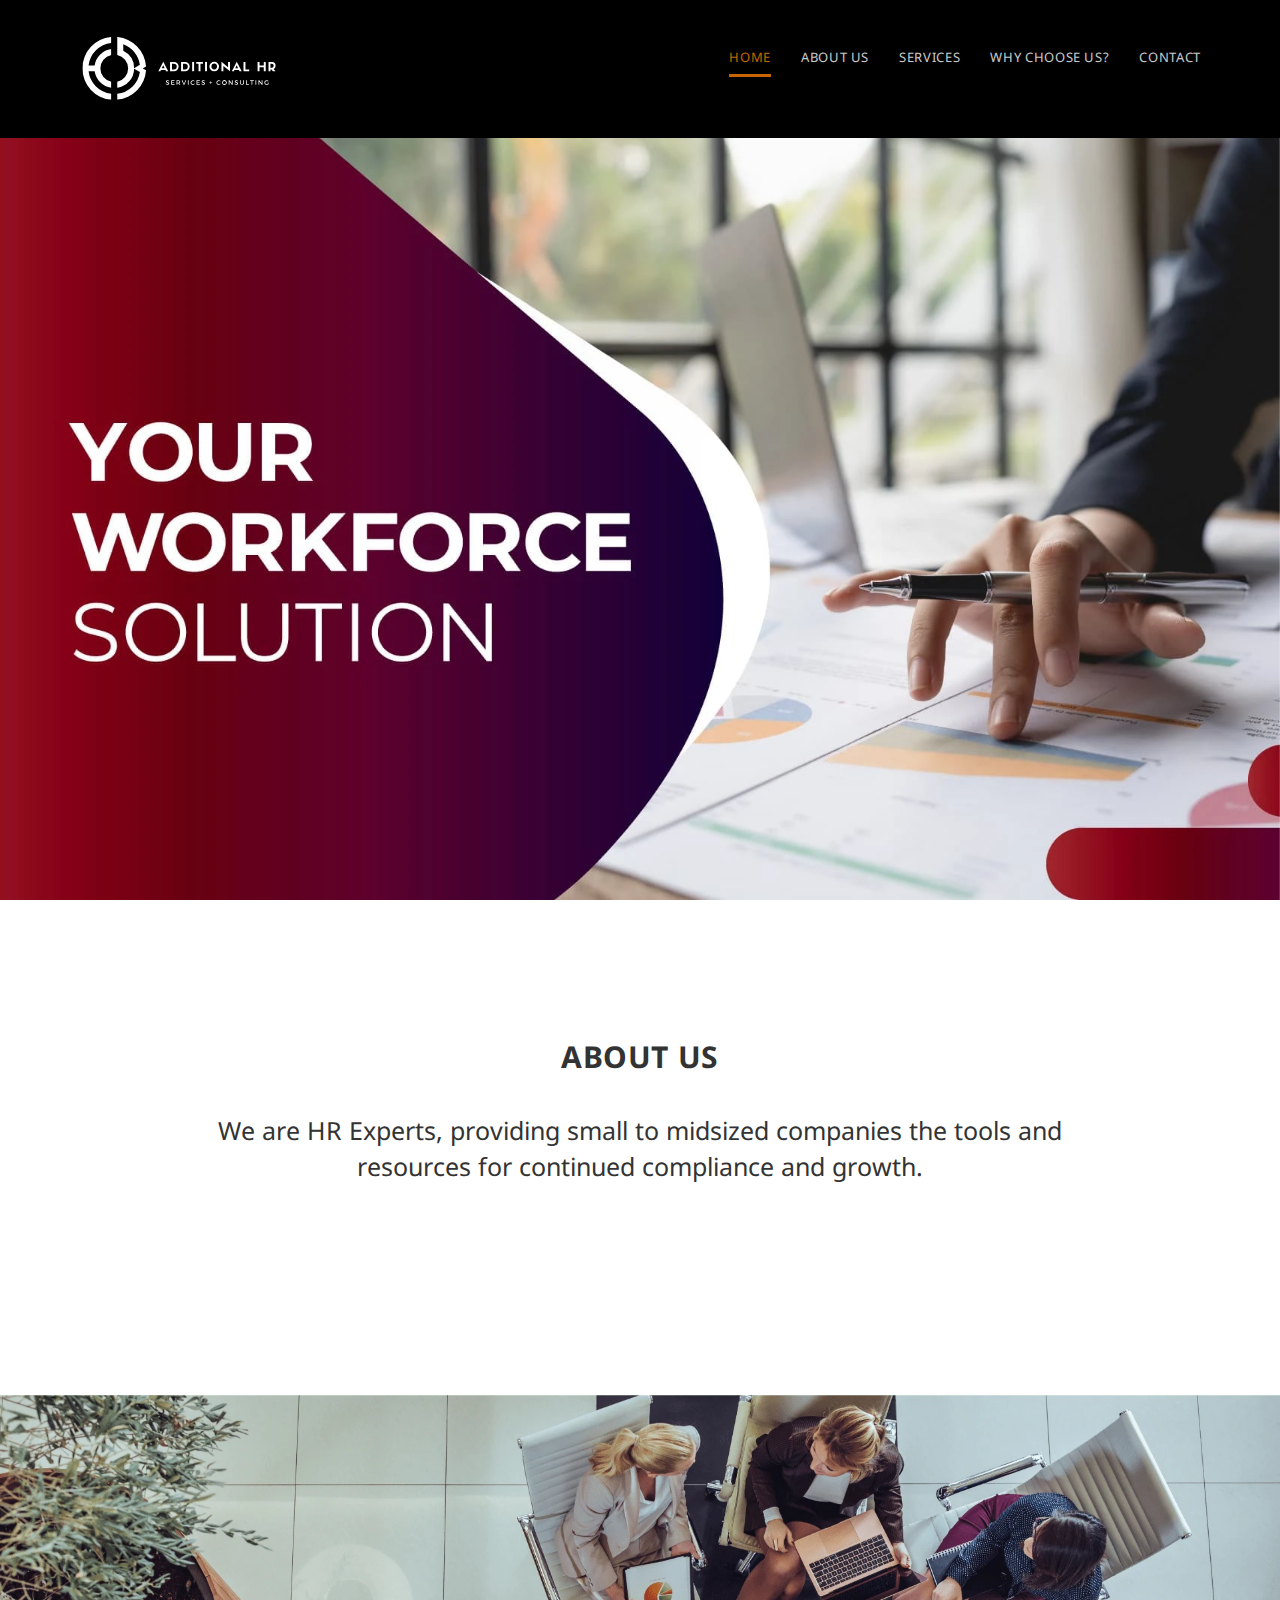
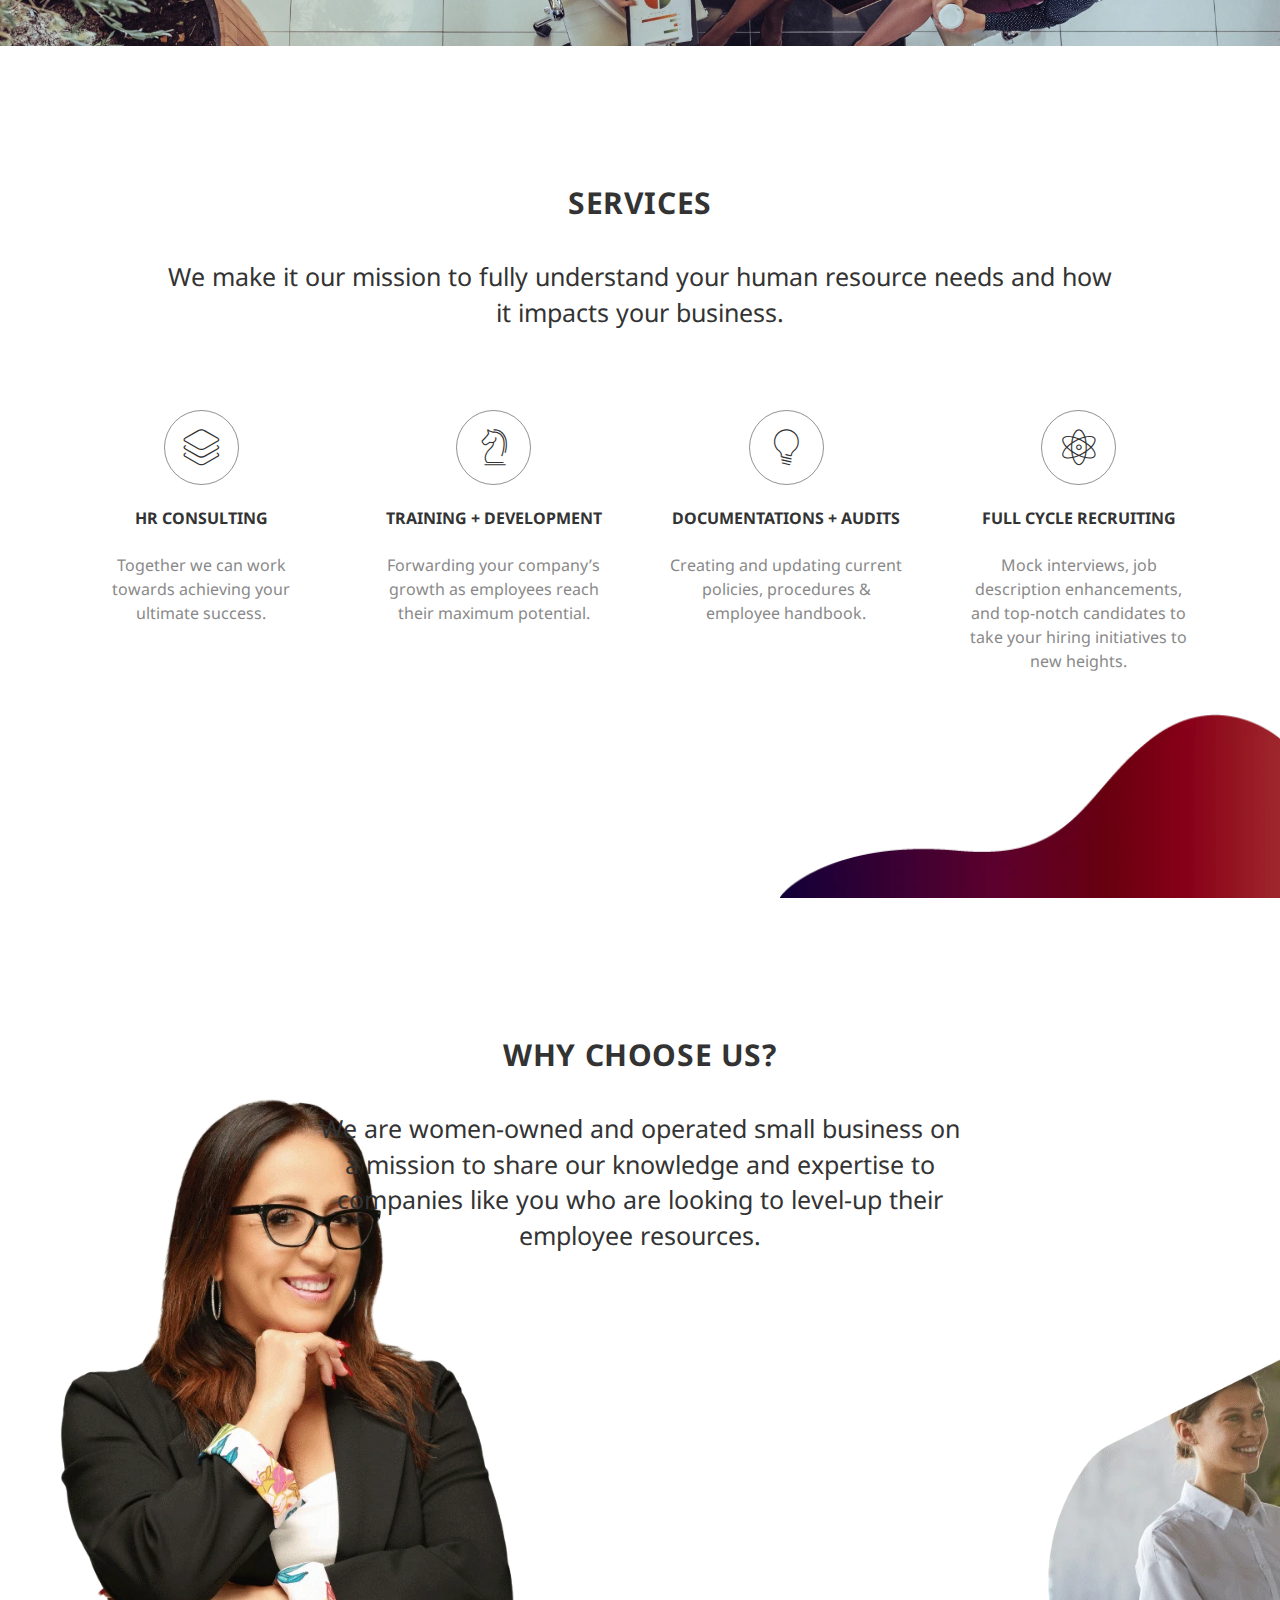
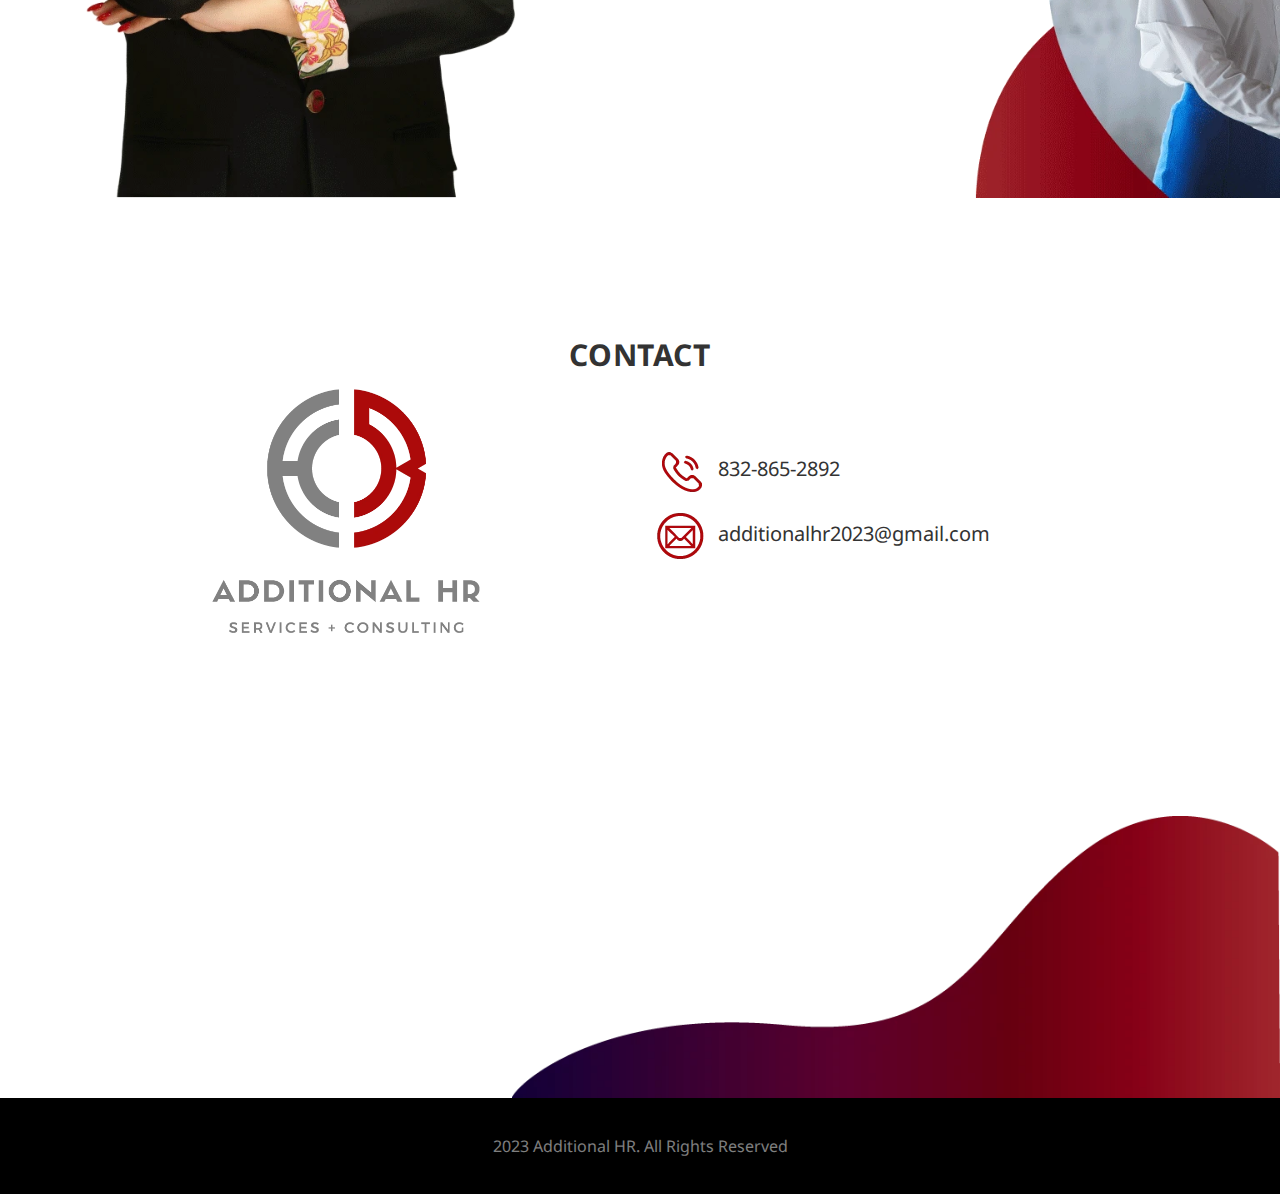
==== index.html @ b2918f46 "More fixes" ====
<!DOCTYPE html>
<html lang="en" class="no-js">

<head>
    <meta charset="utf-8">
    <meta name="viewport" content="width=device-width, initial-scale=1">
    <title>Additional HR</title>
    <meta name="description" content="" />
    <meta name="keywords" content="" />
    <meta name="author" content="Alonso CT" />
    <link rel="shortcut icon" href="images/favicon.ico">
    <!--GOOGLE FONT-->
    <link href="https://fonts.googleapis.com/css?family=Noto+Sans:400,400i,500,700" rel="stylesheet">
    <!--ET-LINE-ICON-->
    <link rel="stylesheet" type="text/css" href="css/et-lineicon.css" />
    <!-- Materialdesign  Css-->
    <link rel="stylesheet" type="text/css" href="css/materialdesignicons.min.css" />
    <!-- popup-->
    <link rel="stylesheet" href="css/magnific-popup.css" />
    <!--slider image-->
    <link href="css/owl.carousel.css" rel="stylesheet">
    <link href="css/owl.theme.css" rel="stylesheet">
    <link href="css/owl.transitions.css" rel="stylesheet">
    <link rel="stylesheet" type="text/css" href="css/bootstrap.min.css" />
    <link rel="stylesheet" type="text/css" href="css/style.css" />
    <!--Template Color-->
    <link href="css/colors/default.css" rel="stylesheet">
    <!--Custom CSS--->
    <link href="css/custom.css" rel="stylesheet">
</head>

<body data-spy="scroll" data-target="#data-scroll">
    <!--START NAVBAR-->
    <div class="navbar navbar-custom sticky navbar-fixed-top" role="navigation">
        <div class="container-fluid" id="nav-wrapper">
            <!-- Navbar-header -->
            <div class="navbar-header" id="nav-logo">
                <button type="button" class="navbar-toggle" data-toggle="collapse" data-target=".navbar-collapse">
                    <i class="mdi mdi-menu"></i>
                </button>
                <!-- LOGO -->
                <a class="navbar-brand logo" href="index.html">
                    <span class="img-content"><img lazy="auto" class="img-responsive" src="images/logoimagotipo-01.svg" alt="AdditionalHR" width="100%" height="100%"></span>
                </a>
            </div>
            <!-- end navbar-header -->
            <!-- menu -->
            <nav class="navbar-collapse collapse" id="data-scroll">
                <ul class="nav navbar-nav navbar-right">
                    <li class="active">
                        <a href="#home">Home</a>
                    </li>
                    <li>
                        <a href="#aboutus">About us</a>
                    </li>
                    <li>
                        <a href="#services">Services</a>
                    </li>
                    <li>
                        <a href="#whychooseus">Why choose us?</a>
                    </li>
                    </li>
                    <li>
                        <a href="#contact-us">Contact</a>
                    </li>
                </ul>
            </nav>
            <!--/Menu -->
        </div>
        <!-- end container -->
    </div>
    <!--END NAVBAR-->
    <!--START HOME-->
    <section id="home">
        <div id="first-slider">
            <div id="carousel-example-generic" class="carousel slide carousel-fade">
                <!-- Wrapper for slides -->
                <div class="carousel-inner" role="listbox">
                    <!-- Item 1 -->
                    <div id="home-hero" class="item active slide-content" style="background-image: url('images/imagen1.webp'); min-height: 90vh;">
                        <div class="bg-overlay" style="display: none;"></div>
                    </div>
                </div>
            </div>
        </div>
    </section>
    <!--END HOME-->
    <!--START ABOUT US-->
    <section class="section" id="aboutus">
        <div class="container">
            <div class="row">
                <div class="text-center">
                    <h2 class="section-title mb-3">About Us</h2>
                </div>
            </div>
            <div class="row">
                <div class="col-md-10 m-auto text-center">
                    <p class="as-title mt-5">We are HR Experts, providing small to midsized companies the tools and resources for continued compliance and growth.</p>
                </div>
            </div>
        </div>
    </section>
    <!--END ABOUT US-->
    <!--START IMAGE-->
    <section>
        <div class="container-fluid p-0">
            <div class="row-fluid">
                <div class="col-full">
                    <img src="images/women-01.webp" alt="" class="img-responsive center-block">
                </div>
            </div>
        </div>
    </section>
    <!--END IMAGE-->
    <!--START SERVICES SECTION-->
    <section class="section" id="services" style="background: url(images/figura2-02.webp) no-repeat right bottom / 500px;padding-bottom: 200px;">
        <div class="container">
            <div class="row">
                <div class="text-center">
                    <h2 class="section-title mb-3">Services</h2>
                </div>
            </div>
            <div class="row">
                <div class="col-md-10 m-auto text-center">
                    <p class="as-title mt-5">We make it our mission to fully understand your human resource needs and how it impacts your business.</p>
                </div>
            </div>
        </div>
        <div class="container">
            <div class="row margin-t-50">
                <div class="col-md-3 col-sm-2 text-center margin-t-20">
                    <div class="">
                        <div class="">
                            <div class="services-box">
                                <div class="service">
                                    <div class="service-icon">
                                        <i class="icon-layers"></i>
                                    </div>
                                    <h5 class="service-title">HR CONSULTING</h5>
                                    <div class="service-content">
                                        <p class="text-muted">Together we can work towards achieving your ultimate success.
                                        </p>
                                    </div>
                                </div>
                            </div>
                        </div>
                    </div>
                </div>
                <div class="col-md-3 col-sm-2 text-center margin-t-20">
                    <div class="">
                        <div class="">
                            <div class="services-box">
                                <div class="service">
                                    <div class="service-icon">
                                        <i class="icon-strategy"></i>
                                    </div>
                                    <h5 class="service-title">TRAINING + DEVELOPMENT</h5>
                                    <div class="service-content">
                                        <p class="text-muted">Forwarding your company’s growth as employees reach their maximum potential.
                                        </p>
                                    </div>
                                </div>
                            </div>
                        </div>
                    </div>
                </div>
                <div class="col-md-3 col-sm-2 text-center margin-t-20">
                    <div class="">
                        <div class="">
                            <div class="services-box">
                                <div class="service">
                                    <div class="service-icon">
                                        <i class="icon-lightbulb"></i>
                                    </div>
                                    <h5 class="service-title">DOCUMENTATIONS + AUDITS</h5>
                                    <div class="service-content">
                                        <p class="text-muted">Creating and updating current policies, procedures & employee handbook.</p>
                                    </div>
                                </div>
                            </div>
                        </div>
                    </div>
                </div>
                <div class="col-md-3 col-sm-2 text-center margin-t-20">
                    <div class="">
                        <div class="">
                            <div class="services-box">
                                <div class="service">
                                    <div class="service-icon">
                                        <i class="icon-genius"></i>
                                    </div>
                                    <h5 class="service-title">FULL CYCLE RECRUITING</h5>
                                    <div class="service-content">
                                        <p class="text-muted">Mock interviews, job description enhancements, and top-notch candidates to take your hiring initiatives to new heights.</p>
                                    </div>
                                </div>
                            </div>
                        </div>
                    </div>
                </div>
            </div>
        </div>
    </section>
    <!--END SERVICES SECTION-->
    <!--START WHY CHOOSE US SECTION-->
    <section class="section" id="whychooseus" style="height: 100vh; background: url(images/whychooseus.webp) no-repeat 0px 0px / cover;">
        <div class="container">
            <div class="row">
                <div class="container">
                    <div class="row">
                        <div class="text-center">
                            <h2 class="section-title mb-3">WHY CHOOSE US?</h2>
                        </div>
                    </div>
                    <div class="row">
                        <div class="col-md-7 m-auto text-center">
                            <p class="as-title mt-5">We are women-owned and operated small business on a mission to share our knowledge and expertise to companies like you who are looking to level-up their employee resources.</p>
                        </div>
                    </div>
                </div>
            </div>
        </div>
    </section>
    <!--END WHY CHOOSE US SECTION-->

    <!--START CONTACT-US SECTION-->
    <section class="section" id="contact-us" style="height: 100vh; background: url(images/forma-contact-01.webp) no-repeat right bottom / 60%">
                <div class="container">
                    <div class="row">
                        <div class="text-center">
                            <h2 class="section-title mb-3">CONTACT</h2>
                        </div>
                    </div>
                    <div class="row d-flex flex-wrap">
                        <div class="col-md-6 col-xs-10 col-sm-10 m-auto text-center" id="contact-us-img">
                            <span class="img-content m-auto">
                                <img lazy="auto" class="img-responsive" width="100%" height="100%" src="images/logo-color-01.webp" alt="CONTACT US">
                            </span>
                        </div>
                        <div class="col-md-6 col-xs-12 col-sm-12 m-auto text-left" id="contact-us-channels">
                            <p><i><img src="images/phoneicon-01.webp" width="100%" height="100%" alt="Call Us"></i> 
                                <a href="tel:8328652892" title="Call-us">832-865-2892</a></p>
                            <p><i><img src="images/mail-icon-01.webp" width="100%" height="100%" alt="Mail Us"></i> 
                                <a href="mailto:additionalhr2023@gmail.com" title="Write-us">additionalhr2023@gmail.com</a></p>
                        </div>
                    </div>
                </div>
    </section>
    <!--END CONTACT-US SECTION-->
    <!--start footer-->
    <footer class="footer bg-dark">
        <div class="container">
            <div class="row">
                <div class="col-md-12 text-center">
                    <!--<div class="float-none">
                        <ul class="list-inline social">
                            <li><a href=""><i class="mdi mdi-twitter"></i></a></li>
                            <li><a href=""><i class="mdi mdi-dribbble"></i></a></li>
                            <li><a href=""><i class="mdi mdi-linkedin"></i></a></li>
                            <li><a href=""><i class="mdi mdi-google"></i></a></li>
                            <li><a href=""><i class="mdi mdi-facebook"></i></a></li>
                        </ul>
                    </div>-->
                    <div class="float-none">
                        <p class="copy-rights">2023 Additional HR. All Rights Reserved</p>
                    </div>
                </div>
            </div>
        </div>
    </footer>
    <!--END FOOTER-->
    <!-- JAVASCRIPTS -->
    <script src="js/jquery-2.1.4.min.js"></script>
    <script src="js/bootstrap.min.js"></script>
    <!-- Jquery stellar for Parallax -->
    <script src="js/parallax.min.js" async></script>
    <!-- Jquery easing -->
    <script type="text/javascript" src="js/jquery.easing.1.3.min.js"></script>
    <script src="js/waypoints.min.js" type="text/javascript"></script>
    <script src="js/jquery.counterup.min.js" type="text/javascript" async></script>
    <script type="text/javascript" src="js/isotope.js" async></script>
    <script type="text/javascript" src="js/imagesloaded.pkgd.min.js" async></script>
    <script type="text/javascript" src="js/jquery.magnific-popup.min.js" async></script>
    <script type="text/javascript" src="js/masonry.pkgd.min.js" async></script>
    <script type="text/javascript" src="js/owl.carousel.min.js" async></script>
    <!-- Sticky Header -->
    <script src="js/jquery.sticky.js" defer></script>
    <script src="js/app.js" defer></script>
</body>

</html>
---- css/et-lineicon.css ----
@font-face {
	font-family: 'et-line';
	src:url('../fonts/et-line.eot');
	src:url('../fonts/et-line.eot?#iefix') format('embedded-opentype'),
		url('../fonts/et-line.woff') format('woff'),
		url('../fonts/et-line.ttf') format('truetype'),
		url('../fonts/et-line.svg#et-line') format('svg');
	font-weight: normal;
	font-style: normal;
}

/* Use the following CSS code if you want to use data attributes for inserting your icons */
[data-icon]:before {
	font-family: 'et-line';
	content: attr(data-icon);
	speak: none;
	font-weight: normal;
	font-variant: normal;
	text-transform: none;
	line-height: 1;
	-webkit-font-smoothing: antialiased;
	-moz-osx-font-smoothing: grayscale;
	display:inline-block;
}

/* Use the following CSS code if you want to have a class per icon */
/*
Instead of a list of all class selectors,
you can use the generic selector below, but it's slower:
[class*="icon-"] {
*/
.icon-mobile, .icon-laptop, .icon-desktop, .icon-tablet, .icon-phone, .icon-document, .icon-documents, .icon-search, .icon-clipboard, .icon-newspaper, .icon-notebook, .icon-book-open, .icon-browser, .icon-calendar, .icon-presentation, .icon-picture, .icon-pictures, .icon-video, .icon-camera, .icon-printer, .icon-toolbox, .icon-briefcase, .icon-wallet, .icon-gift, .icon-bargraph, .icon-grid, .icon-expand, .icon-focus, .icon-edit, .icon-adjustments, .icon-ribbon, .icon-hourglass, .icon-lock, .icon-megaphone, .icon-shield, .icon-trophy, .icon-flag, .icon-map, .icon-puzzle, .icon-basket, .icon-envelope, .icon-streetsign, .icon-telescope, .icon-gears, .icon-key, .icon-paperclip, .icon-attachment, .icon-pricetags, .icon-lightbulb, .icon-layers, .icon-pencil, .icon-tools, .icon-tools-2, .icon-scissors, .icon-paintbrush, .icon-magnifying-glass, .icon-circle-compass, .icon-linegraph, .icon-mic, .icon-strategy, .icon-beaker, .icon-caution, .icon-recycle, .icon-anchor, .icon-profile-male, .icon-profile-female, .icon-bike, .icon-wine, .icon-hotairballoon, .icon-globe, .icon-genius, .icon-map-pin, .icon-dial, .icon-chat, .icon-heart, .icon-cloud, .icon-upload, .icon-download, .icon-target, .icon-hazardous, .icon-piechart, .icon-speedometer, .icon-global, .icon-compass, .icon-lifesaver, .icon-clock, .icon-aperture, .icon-quote, .icon-scope, .icon-alarmclock, .icon-refresh, .icon-happy, .icon-sad, .icon-facebook, .icon-twitter, .icon-googleplus, .icon-rss, .icon-tumblr, .icon-linkedin, .icon-dribbble {
	font-family: 'et-line';
	speak: none;
	font-style: normal;
	font-weight: normal;
	font-variant: normal;
	text-transform: none;
	line-height: 1;
	-webkit-font-smoothing: antialiased;
	-moz-osx-font-smoothing: grayscale;
	display:inline-block;
}
.icon-mobile:before {
	content: "\e000";
}
.icon-laptop:before {
	content: "\e001";
}
.icon-desktop:before {
	content: "\e002";
}
.icon-tablet:before {
	content: "\e003";
}
.icon-phone:before {
	content: "\e004";
}
.icon-document:before {
	content: "\e005";
}
.icon-documents:before {
	content: "\e006";
}
.icon-search:before {
	content: "\e007";
}
.icon-clipboard:before {
	content: "\e008";
}
.icon-newspaper:before {
	content: "\e009";
}
.icon-notebook:before {
	content: "\e00a";
}
.icon-book-open:before {
	content: "\e00b";
}
.icon-browser:before {
	content: "\e00c";
}
.icon-calendar:before {
	content: "\e00d";
}
.icon-presentation:before {
	content: "\e00e";
}
.icon-picture:before {
	content: "\e00f";
}
.icon-pictures:before {
	content: "\e010";
}
.icon-video:before {
	content: "\e011";
}
.icon-camera:before {
	content: "\e012";
}
.icon-printer:before {
	content: "\e013";
}
.icon-toolbox:before {
	content: "\e014";
}
.icon-briefcase:before {
	content: "\e015";
}
.icon-wallet:before {
	content: "\e016";
}
.icon-gift:before {
	content: "\e017";
}
.icon-bargraph:before {
	content: "\e018";
}
.icon-grid:before {
	content: "\e019";
}
.icon-expand:before {
	content: "\e01a";
}
.icon-focus:before {
	content: "\e01b";
}
.icon-edit:before {
	content: "\e01c";
}
.icon-adjustments:before {
	content: "\e01d";
}
.icon-ribbon:before {
	content: "\e01e";
}
.icon-hourglass:before {
	content: "\e01f";
}
.icon-lock:before {
	content: "\e020";
}
.icon-megaphone:before {
	content: "\e021";
}
.icon-shield:before {
	content: "\e022";
}
.icon-trophy:before {
	content: "\e023";
}
.icon-flag:before {
	content: "\e024";
}
.icon-map:before {
	content: "\e025";
}
.icon-puzzle:before {
	content: "\e026";
}
.icon-basket:before {
	content: "\e027";
}
.icon-envelope:before {
	content: "\e028";
}
.icon-streetsign:before {
	content: "\e029";
}
.icon-telescope:before {
	content: "\e02a";
}
.icon-gears:before {
	content: "\e02b";
}
.icon-key:before {
	content: "\e02c";
}
.icon-paperclip:before {
	content: "\e02d";
}
.icon-attachment:before {
	content: "\e02e";
}
.icon-pricetags:before {
	content: "\e02f";
}
.icon-lightbulb:before {
	content: "\e030";
}
.icon-layers:before {
	content: "\e031";
}
.icon-pencil:before {
	content: "\e032";
}
.icon-tools:before {
	content: "\e033";
}
.icon-tools-2:before {
	content: "\e034";
}
.icon-scissors:before {
	content: "\e035";
}
.icon-paintbrush:before {
	content: "\e036";
}
.icon-magnifying-glass:before {
	content: "\e037";
}
.icon-circle-compass:before {
	content: "\e038";
}
.icon-linegraph:before {
	content: "\e039";
}
.icon-mic:before {
	content: "\e03a";
}
.icon-strategy:before {
	content: "\e03b";
}
.icon-beaker:before {
	content: "\e03c";
}
.icon-caution:before {
	content: "\e03d";
}
.icon-recycle:before {
	content: "\e03e";
}
.icon-anchor:before {
	content: "\e03f";
}
.icon-profile-male:before {
	content: "\e040";
}
.icon-profile-female:before {
	content: "\e041";
}
.icon-bike:before {
	content: "\e042";
}
.icon-wine:before {
	content: "\e043";
}
.icon-hotairballoon:before {
	content: "\e044";
}
.icon-globe:before {
	content: "\e045";
}
.icon-genius:before {
	content: "\e046";
}
.icon-map-pin:before {
	content: "\e047";
}
.icon-dial:before {
	content: "\e048";
}
.icon-chat:before {
	content: "\e049";
}
.icon-heart:before {
	content: "\e04a";
}
.icon-cloud:before {
	content: "\e04b";
}
.icon-upload:before {
	content: "\e04c";
}
.icon-download:before {
	content: "\e04d";
}
.icon-target:before {
	content: "\e04e";
}
.icon-hazardous:before {
	content: "\e04f";
}
.icon-piechart:before {
	content: "\e050";
}
.icon-speedometer:before {
	content: "\e051";
}
.icon-global:before {
	content: "\e052";
}
.icon-compass:before {
	content: "\e053";
}
.icon-lifesaver:before {
	content: "\e054";
}
.icon-clock:before {
	content: "\e055";
}
.icon-aperture:before {
	content: "\e056";
}
.icon-quote:before {
	content: "\e057";
}
.icon-scope:before {
	content: "\e058";
}
.icon-alarmclock:before {
	content: "\e059";
}
.icon-refresh:before {
	content: "\e05a";
}
.icon-happy:before {
	content: "\e05b";
}
.icon-sad:before {
	content: "\e05c";
}
.icon-facebook:before {
	content: "\e05d";
}
.icon-twitter:before {
	content: "\e05e";
}
.icon-googleplus:before {
	content: "\e05f";
}
.icon-rss:before {
	content: "\e060";
}
.icon-tumblr:before {
	content: "\e061";
}
.icon-linkedin:before {
	content: "\e062";
}
.icon-dribbble:before {
	content: "\e063";
}
---- css/style.css ----
/*
* Template Name : Rictor - Onepage Multipurpose Template
* Version : 1.0
* Created by : Themesdesign
*/
/*
1. Basic
2.Helper
3.Title
4.Bootstrap Reset
5.Navbar Custom
6.home
7.About Us
8.Fun Factors
9.Video play
10.BLOG SECTION
11.PURCHASE SECTION
12.SERVICE SECTION
13.PORTFOLIO
14.TESTIMONIAL
15.PRICING BOX
16.TEAM-SECTION
17.CONTACT US
18.FOOTER COPYRIGHT
19.RESPONSIVE
*/

/* ==========
   1.Basic
   ========== */
body {
  font-family: 'Noto Sans', sans-serif;
  overflow-x: hidden;
} 
h1,h2,h3,h4,h5,h6 {
  font-family: 'Noto Sans', sans-serif;
}
a,a:hover,a:focus {
  text-decoration: none !important;
  outline:none !important;
}
/*====================
  2.Helper
  ===================*/
.margin-t-20{
  margin-top: 20px;
}
.margin-t-0{
  margin-top: 0px;
}
.margin-t-30{
  margin-top: 30px;
}
.padding-b-30{
  padding-bottom: 30px;
}
.margin-t-50{
  margin-top: 50px;
}
.margin-r-l-35{
  margin-left: 35px;
  margin-right: 35px;
}
.padding-t-15{
  padding-top: 15px;
}
.padding-t-100{
  padding-top: 100px;
}
.padding-b-100{
  padding-bottom: 100px;
}
.padding-b-10{
  padding-bottom: 10px;
}
.padding-t-b-100{
	padding-bottom: 100px;
	padding-top: 100px;
}
.padding-t-b-60{
  padding-bottom: 60px;
  padding-top: 60px;
}
.width-full{
	width: 100%;
}
.height-100vh{
	height: 100vh;
}
.position-relative{
  position: relative;
}
.bg-overlay {
  position: absolute;
  height: 100%;
  width: 100%;
  background-color: rgba(0, 0, 0, 0.72);
}
/*=========================
      3. Title
  =======================*/
.section{
  padding-top: 80px;
  padding-bottom: 80px;
  position: relative;
}
.section-title {
  letter-spacing: 0.02em;
  font-weight: 700;
  text-transform: uppercase;
}
.sub-title {
  font-size: 16px;
  line-height: 24px;
  padding-top: 10px;
}
/* =============
   4. Bootstrap Reset
============== */
/* Text color */
.text-primary {
  color: #1b9cde;
}
.text-success {
  color: #66d203;
}
.text-info {
  color:#00a4fe;
}
.text-warning {
  color: #f5a623;
}
.text-danger {
  color: #e66060;
}
.text-muted {
  color: #898989;
}
.text-white {
  color: #fff !important;
}
.text-gray{
  color: #777 !important;
  line-height: 31px;
}
.text-dark{
  color: #000 !important;
}
/*-------------BACKGROUND COLOR---*/
.bg-gray {
    background-color: #f2f0f1;
}
.bg-gray-light {
  background-color: #f5f5f7;
}
.bg-white{
  background-color: #fff;
}
.bg-dark{
  background-color: #222328 !important;
}
/*====Buttons=======*/
.btn {
  padding: 9px 28px;
}
.btn-sm {
  padding: 5px 10px;
}
.btn-rounded {
  border-radius: 30px;
}
.btn-primary {
  background-color: #1b9cde !important;
  border: 1px solid #1b9cde !important;
}
.btn-primary:hover,
.btn-primary:focus,
.btn-primary:active,
.btn-primary.active,
.btn-primary.focus,
.btn-primary:active,
.btn-primary:focus,
.btn-primary:hover,
.open > .dropdown-toggle.btn-primary {
  background-color: #1a89c1 !important;
  border: 1px solid #1a89c1 !important;
}
.btn-success {
  background-color: #64b937 !important;
  border: 1px solid #64b937 !important;
}
.btn-success:hover,
.btn-success:focus,
.btn-success:active,
.btn-success.active,
.btn-success.focus,
.btn-success:active,
.btn-success:focus,
.btn-success:hover,
.open > .dropdown-toggle.btn-success {
  background-color: #5ab903 !important;
  border: 1px solid #5ab903 !important;
}
.btn-info {
  background-color: #00a4fe !important;
  border: 1px solid #00a4fe !important;
}
.btn-info:hover,
.btn-info:focus,
.btn-info:active,
.btn-info.active,
.btn-info.focus,
.btn-info:active,
.btn-info:focus,
.btn-info:hover,
.open > .dropdown-toggle.btn-info {
  background-color: #0094e5 !important;
  border: 1px solid #0094e5 !important;
}
.btn-warning {
  background-color: #ffb600 !important;
  border: 1px solid #ffb600 !important;
}
.btn-warning:hover,
.btn-warning:focus,
.btn-warning:active,
.btn-warning.active,
.btn-warning.focus,
.btn-warning:active,
.btn-warning:focus,
.btn-warning:hover,
.open > .dropdown-toggle.btn-warning {
  background-color: #e6a400 !important;
  border: 1px solid #e6a400 !important;
}
.btn-danger {
  background-color: #e66060 !important;
  border: 1px solid #e66060 !important;
}
.btn-danger:active,
.btn-danger:focus,
.btn-danger:hover,
.btn-danger.active,
.btn-danger.focus,
.btn-danger:active,
.btn-danger:focus,
.btn-danger:hover,
.open > .dropdown-toggle.btn-danger {
  background-color: #e34a4a !important;
  border: 1px solid #e34a4a !important;
}
.btn-default {
background-color: #ffffff;
border-color: rgba(38, 44, 48, 0.2);
}
.btn-default:hover,
.btn-default:focus,
.btn-default:active,
.btn-default.active,
.btn-default.focus,
.btn-default:active,
.btn-default:focus,
.btn-default:hover,
.open > .dropdown-toggle.btn-default {
  background-color: rgba(38, 44, 48, 0.07);
  border: 1px solid rgba(38, 44, 48, 0.2);
}
.btn-white {
  background-color: #fff !important;
  border: 1px solid #fff !important;
  color: #000 !important;
  transition: all 0.3s;
}
.btn-white:hover,
.btn-white:focus,
.btn-white:active,
.btn-white.active,
.btn-white.focus,
.btn-white:active,
.btn-white:focus,
.btn-white:hover,
.open > .dropdown-toggle.btn-white {
  background-color: #000 !important;
  border: 1px solid #000 !important;
  color: #fff !important;
  transition: all 0.5s;
}
.btn-dark {
  background-color: #262c30;
  border: 1px solid #262c30;
  color: #fff;
}
.btn-dark:hover,
.btn-dark:focus,
.btn-dark:active,
.btn-dark.active,
.btn-dark.focus,
.btn-dark:active,
.btn-dark:focus,
.btn-dark:hover,
.open > .dropdown-toggle.btn-dark {
  background-color: #262c30 !important;
  border: 1px solid #262c30 !important;
  color: #fff !important;
}
.btn-custom {
  color: #fff;
  transition: all 0.3s;
}
.btn-custom:hover,
.btn-custom:focus,
.btn-custom:active,
.btn-custom.active,
.btn-custom.focus,
.btn-custom:active,
.btn-custom:focus,
.btn-custom:hover,
.open > .dropdown-toggle.btn-custom {
  color: #f3f3f3 !important;
  transition: all 0.5s;
}
/*======================
  6.Navbar
  ======================*/
/* -- Topbar -- */
.tagline {
  background: #f6f6f6;
  font-size: 13px;
  color: #2d2e2e !important;
}
.email, .phone {
  display: inline-block;
  vertical-align: top;
  margin-right: 20px;
  padding: 11px 0;
  font-size: 15px;
}
.tagline .pull-left i {
  font-weight: 400;
  display: inline-block;
  margin-right: 5px;
}
.email a{
  transition: all 300ms;
  color: #000 !important;
}
.top_socials {
    margin: 0 12px;
}
.top_socials li {
    width: 30px;
    display: inline-block;
    vertical-align: top;
    margin-right: 0;
    padding: 0;
}
.top_socials a {
    display: block;
    line-height: 40px;
    transition: all 300ms;
    -webkit-transition: all 300ms;
    text-align: center;
    color: #000 !important;
    background-color: transparent;
    font-size: 16px;
    font-weight: 400;
}
.tagline>.container-fluid{
  width: 90%;
}
.navbar-custom{
  padding: 20px 0px;
  width: 100%;
  border-radius: 0px;
  z-index: 999;
  margin-bottom: 0px;
  -webkit-transition: all 0.5s ease-in-out;
  -moz-transition: all 0.5s ease-in-out;
  -o-transition: all 0.5s ease-in-out;
  transition: all 0.5s ease-in-out;
}

.sticky-wrapper {
  position: absolute;
  width: 100%;
}

.navbar-nav {
  margin-top: 10px;
}

.logo {
  font-weight: 700;
  font-size: 22px;
  color: #ffffff !important;
  text-transform: uppercase;
}
.navbar-custom .navbar-nav li a {
  color: rgba(255, 255, 255, 0.8);
  font-size: 13px;
  border-bottom: 3px solid transparent;
  background-color: transparent !important;
  padding: 7px 0;
  margin: 0 15px;
  text-transform: uppercase;
  letter-spacing: 0.05em;
}
.navbar-custom>.container-fluid{
  width: 90%;
}
.navbar-custom .navbar-nav li a:hover,.navbar-custom .navbar-nav li a:focus,.navbar-custom .navbar-nav li a:active {
  color: #ffffff;
}

.navbar-custom .navbar-nav li.active a {
  color: #ffffff !important;
}
.is-sticky .navbar-custom{
  margin-top: 0px;
  padding: 10px 0px;
  background-color: #222328;
  -moz-box-shadow: 0 10px 33px rgba(0,0,0,.1);
  -webkit-box-shadow: 0 10px 33px rgba(0,0,0,.1);
  box-shadow: 0 10px 33px rgba(0,0,0,.1);
}

.navbar-toggle {
  font-size: 24px;
  margin-top: 5px;
  margin-bottom: 0px;
  color: #ffffff;
}

.navbar-custom .btn-custom {
  margin-top: 8px;
  margin-left: 20px;
}

.nav .open>a, .nav .open>a:focus, .nav .open>a:hover {
  background-color: transparent;
  border-color: #337ab7;
}


/* Navbar white */

.navbar-header-white {
  background-color: #ffffff !important;
  padding: 15px 0px !important;
}

.navbar-header-white .logo {
  color: #222328 !important;
}
.navbar-header-white.navbar-custom .navbar-nav li a {
  color: #666 !important;
}

.navbar-header-white.navbar-custom .navbar-toggle {
  color: #222328;
}
/*----Navbar-sticky--*/

.navbar-sticky.small {
    top: 0px !important;
}

.navbar-sticky {
    background-color: #ffffff;
}
.navbar-sticky .navbar-nav>li>a {
    color: #9a9a9a;
}
.navbar-sticky .navbar-nav li a:hover,.navbar-sticky .navbar-nav li a:focus,.navbar-sticky .navbar-nav li a:active {
  color: #9a9a9a !important;  
}
.navbar-sticky .navbar-nav li.active a {
  color: #000 !important;
}
.navbar-sticky .navbar-brand {
    color: #666 !important;
}
.navbar-sticky-half{
    position: relative;
    background-color: #ffffff !important;
    box-shadow: 0 2px 2px rgba(0,0,0,.1);
}
.navbar-sticky-half{
    background-color: #ffffff;
}
.navbar-sticky-half .navbar-nav>li>a {
    color: #9a9a9a;
}
.navbar-sticky-half .navbar-brand{
  color: #666 !important;
}
.navbar-sticky-half .navbar-nav li a:hover,.navbar-sticky-half .navbar-nav li a:focus,.navbar-sticky-half .navbar-nav li a:active {
  color: #9a9a9a !important;  
}
.navbar-sticky-half .navbar-nav li.active a {
  color: #000 !important;
}
.navbar-sticky-half .navbar-toggle{
  color: #666;
}
/*==============================
			HOME
=================================*/

#first-slider .main-container {
  padding: 0;
}


#first-slider .slide-content h3{
  color: #fff;
  font-size: 30px;
  text-transform: uppercase;
  font-weight:700;
}

#first-slider .slide-content h4{
  color: #fff;
  font-size: 30px;
  text-transform: uppercase;
  font-weight:700;
}
#first-slider .slide-content .text-left{
  padding-left: 40px;
}

#first-slider .carousel-indicators {
  bottom: 0;
}

#first-slider .carousel-control.right,
#first-slider .carousel-control.left {
  background-image: none;
}

#first-slider .carousel .item {
  height: 100vh;
  width:100%;
}

.carousel-inner .item .container {
  display: flex;
  justify-content: center;
  align-items: center;
  position: absolute;
  bottom: 0;
  top: 0;
  left: 0;
  right: 0;
}

#first-slider h3{
  animation-delay: 1s;
}

#first-slider h4 {
  animation-delay: 2s;
}

#first-slider h2 {
  animation-delay: 3s;
}

#first-slider .carousel-control {
  width: 6%;
  text-shadow: none;
  top: 47%;
  font-size: 30px;
}


#first-slider h1 {
  text-align: center;  
  margin-bottom: 30px;
  font-size: 30px;
  font-weight: bold;
}

#first-slider .p {
  padding-top: 125px;
  text-align: center;
}

#first-slider .p a {
  text-decoration: underline;
}
#first-slider .carousel-indicators li {
  width: 14px;
  height: 14px;
  background-color: rgba(255,255,255,.4);
  border:none;
}
#first-slider .carousel-indicators .active{
  width: 16px;
  height: 16px;
  background-color: #fff;
  border:none;
}


.carousel-fade .carousel-inner .item {
  -webkit-transition-property: opacity;
  transition-property: opacity;
}
.carousel-fade .carousel-inner .item,
.carousel-fade .carousel-inner .active.left,
.carousel-fade .carousel-inner .active.right {
  opacity: 0;
}
.carousel-fade .carousel-inner .active,
.carousel-fade .carousel-inner .next.left,
.carousel-fade .carousel-inner .prev.right {
  opacity: 1;
}
.carousel-fade .carousel-inner .next,
.carousel-fade .carousel-inner .prev,
.carousel-fade .carousel-inner .active.left,
.carousel-fade .carousel-inner .active.right {
  left: 0;
  -webkit-transform: translate3d(0, 0, 0);
  transform: translate3d(0, 0, 0);
}
.carousel-fade .carousel-control {
  z-index: 2;
}

.carousel-control .fa-angle-right, .carousel-control .fa-angle-left {
  position: absolute;
  top: 50%;
  z-index: 5;
  display: inline-block;
}
.carousel-control .fa-angle-left{
  left: 50%;
  width: 38px;
  height: 38px;
  margin-top: -15px;
  font-size: 30px;
  color: #fff;
  border: 3px solid #ffffff;
  border-radius: 53px;
}
.carousel-control .fa-angle-right{
  right: 50%;
  width: 38px;
  height: 38px;
  margin-top: -15px;
  font-size: 30px;
  color: #fff;
  border: 3px solid #ffffff;
  border-radius: 53px;
}
.carousel-control {
  opacity: 1;
}

#first-slider .slide-content {
  background-size: cover;
  background-repeat: no-repeat;
}

.slide-title{
  font-size: 65px;
  letter-spacing: 1px;
  text-transform: capitalize;
  font-weight: 300;
}
.slide-subtitle{
  font-size: 15px;
  line-height: 26px;
}
.bg-overlay {
  background-color: rgba(0,0,0,0.5);
  position: absolute;
  height: 100%;
  width: 100%;
  top: 0;
  right:0;
  left: 0;
  bottom: 0;
}
/*-------HOME 2-------------*/
.first-slider-half .carousel .item {
  height:70vh !important;
  width:100%;
}
/*-----Home 3----*/
.home-bg{
  background-size: cover;
  z-index: -1;
  position: absolute;
  top: 0;
  opacity: 0.40;
  right: 0;
  bottom: 0;
  left: 0;
  background: url(../images/img-1.jpg) no-repeat center;
}
.main-home-full {
    height: 100vh;
    padding: 60px 0;
    z-index: 1;
    text-align: center;
    position: relative;
    color: #fff;
    background: #000;
    min-height: 400px;
}
.home-header-content {
    transform: translateY(-50%);
    position: absolute;
    top: 50%;
    left: 0;
    right: 0;
}
.intro-title {
  color: #ffffff;
  text-transform: uppercase;
  font-size: 48px;
  margin: 0px 0px 20px 0px;
  font-weight: 700;
}
.intro-title span {
  margin-left: 5px;
}
.intro-text {
    color: #ffffff;
    margin-bottom: 30px;
    line-height: 24px;
}
.typed-cursor {
  opacity: 1;
  -webkit-animation: blink .6s infinite;
  -moz-animation: blink .6s infinite;
  -ms-animation: blink .6s infinite;
  -o-animation: blink .6s infinite;
  animation: blink .6s infinite;
}
@-webkit-keyframes blink {
    0% { opacity: 1; }
    50% { opacity: 1; }
    50.01% { opacity: 0; }
    100% { opacity: 0; }
}
@-moz-keyframes blink {
    0% { opacity: 1; }
    50% { opacity: 1; }
    50.01% { opacity: 0; }
    100% { opacity: 0; }
}
@-ms-keyframes blink {
    0% { opacity: 1; }
    50% { opacity: 1; }
    50.01% { opacity: 0; }
    100% { opacity: 0; }
}
@-o-keyframes blink {
    0% { opacity: 1; }
    50% { opacity: 1; }
    50.01% { opacity: 0; }
    100% { opacity: 0; }
}
@keyframes blink {
    0% { opacity: 1; }
    50% { opacity: 1; }
    50.01% { opacity: 0; }
    100% { opacity: 0; }
}
/*------Home 4----*/
.main-home-half {
    height: 70vh;
    padding: 60px 0;
    z-index: 1;
    text-align: center;
    position: relative;
    font-size: 13px;
    color: #fff;
    background: #000;
    min-height: 400px;
}
/*-----Home 5 ------*/
.home-section{
    background-attachment:fixed;
    background:#000;
    width: 100%;
    min-height: 650px;
    text-align:center;
    position: relative;
    background-size: cover;
}
.home-section .container {
    max-width: none;
    width: 100%;
}
.video-bg-slider {
    height: 650px;
    position: relative;
}
.video-bg-slider:after{
    background:rgba(0, 0, 0, 0.5);
    content: "";
    height: 100%;
    left: 0;
    position: absolute;
    top: 0;
    width: 100%;
    z-index: 2;
}
.slidero {
    top: 50%;
    transform: translateY(-50%);
    position:absolute;
    width:100%;
    z-index:100;
}
/*-----Home 6----*/
.video-bg-slider-full {
  height: 100vh;
  position: relative;
}
.video-bg-slider-full:after{
    background:rgba(0, 0, 0, 0.5);
    content: "";
    height: 100%;
    left: 0;
    position: absolute;
    top: 0;
    width: 100%;
    z-index: 2;
}
/*-------Home 7----*/
.navbar-sticky {
    background-color: #ffffff;
}
.navbar-sticky {
    top: 43px !important;
}
/*===============================
    7.About Us
  ===============================*/
.about-fea-p {
  margin-bottom: 5px;
  text-transform: uppercase;
  font-size: 12px;
  letter-spacing: 1px;
}
.about-desc{
  line-height: 24px;
  padding-top: 10px;
}
/*==============================
  8.Fun Factors
  ==============================*/
.fact-border-left{
  border-left: 1px solid #777;
}
/*====================================
	9.Video play
======================================*/
.bg-overlay-parllax{
  background-color: rgba(0, 0, 0, 0.72);
}
.video-name{
	font-size:60px;
}
.video-name i{
	font-size:100px;
	position: relative;
	top: 20px;
}

/*==========================================
	10.BLOG SECTION
============================================*/
.blog-desc{
	line-height: 26px;
}
.blog-border{
	height: 1px;
	background-color: #dedede;
	margin: 18px 0;
	width: 60px;
}
/*========================================	
	11.PURCHASE SECTION
===========================================*/
.purchase-desc{
	font-size: 28px;
}
/*=================================
	12.SERVICE SECTION
===================================*/
.service-icon i{
  font-size: 36px;
  border: 1px solid rgba(34, 35, 40, 0.5);
  height: 75px;
  border-radius: 50%;
  width: 75px;
  line-height: 73px;
}
.service-title{
  font-size: 16px;
  padding-top: 15px;
  font-weight: 700;
}
.service-content{
	line-height: 24px;
	padding:15px;
}
/*===============================
  13.PORTFOLIO
  ===============================*/

.filter-list {
  margin-bottom: 30px;
}
.filter-list a {
  padding: 5px 10px;
  display: block;
  border-radius: 3px;
  color: #666;
  margin: 10px 15px;
  text-decoration: none !important;
  outline: none !important;
}
.portfolio-img:hover .portfolio-img-overlay span {
  opacity: 2;
}
.portfolio-img-overlay span {
  width: 100%;
  height: 100%;
  position: absolute;
  top: 0;
  left: 0;
  right: 0;
  bottom: 0;
  opacity: 0;
  transition: opacity 250ms linear;
}
.filter-list a.current {
  color: #ffffff;
}
.container .work-grid-3 .work-item {
  width: 33.2%;
}
.item-content {
  background-color: #ffffff;
  margin: 10px;
  padding: 10px;
  float: left;
}
.project-desc h4{
  text-transform: uppercase;
  font-weight: 700;
  font-size: 14px;
  padding-top: 10px;
}
/*=======================================
     14. TESTIMONIAL
  =======================================*/
#owl-demo .item img{
  display: block;
  width: 100%;
  height: auto;
}
.review-desc{
  font-size: 18px;
  line-height: 32px;
  font-style: italic;
  margin-bottom: 25px;
 }
 .quote-size{
  font-size: 65px;
}

.user-img {
  height: 60px !important;
  width: 60px !important;
  margin-bottom: 30px;
}
/*===================================
  15.PRICING BOX
  ===================================*/
.pricing-plan {
  border-radius: 7px;
}
.plan-name{
  padding:40px 0  70px 0;
  font-size: 20px;
  letter-spacing: 2px;
  font-weight: 700;
  border-radius: 7px 7px 0 0;
}
.pricing-features{
  padding-top: 20px;
  font-size: 15px;
  line-height: 32px;
}
.plan-price{
  border-radius: 50%;
  width: 100px;
  height: 100px;
  margin: -60px auto 0;
  padding: 2px 0px;
}
/*==================================
    16. TEAM-SECTION
  ===================================*/
.team-member img{
  height: 180px;
  width: 180px;
}
/*===========================================
		17.CONTACT US
============================================*/
.form-control {
  margin-bottom: 25px;
  box-shadow: none !important;
  border: none;
  height: 44px;
}
/*========================================= 
     18.FOOTER COPYRIGHT
  ==========================================*/
.footer .copy-rights,.footer .social {
  margin: 0;
  color: rgba(255, 255, 255, 0.5);
  padding: 30px 40px;
}
.footer{
  background-color: #000;
}
.copy-rights{
  line-height: 36px;
}
.social li a {
  display: block;
  color: #777 !important;
  font-size: 20px;
  line-height: 36px;
  padding:0 8px;
  text-align: center;
  text-decoration: none !important;
  transition: all 0.3s;
}
.social li a:hover {
  color: #f5f5f5 !important;
}
/*=====================================
  19.RESPONSIVE
====================================*/
@media (max-width: 768px){
  .section{
    padding-top: 40px;
    padding-bottom: 40px;
  }
  .navbar-custom{
    margin-top: 0px;
    padding: 5px 0px !important;
    background-color: #222328;
    -moz-box-shadow: 0 10px 33px rgba(0,0,0,.1);
    -webkit-box-shadow: 0 10px 33px rgba(0,0,0,.1);
    box-shadow: 0 10px 33px rgba(0,0,0,.1);
  }
  .logo {
    margin-top: 5px;
  }
  .about-fea-p {
    margin-top: 30px;
  }

  .navbar-custom>.container-fluid{
    width: 100%;
  }
  .navbar-custom .navbar-nav li.active a {
    border-color: transparent;
  }

  .float-none{
    text-align: center !important;
    float: none !important;
  }

  .login-btn{
    padding-left:10px;
  }

  .slide-text {
    padding: 10px 50px;
  }
  .control-round .carousel-control{
    display: none;
  }
  .padding-t-b-60{
    padding-bottom: 30px;
    padding-top:30px;
  }

  .video-name i{
    font-size:65px;
    position: relative;
    top: 18px;
  }
  .intro-title {
  font-size: 30px;
  }
  .video-name{
    font-size:25px;
  }
  .container .work-grid-3 .work-item {
    width: 100%;
  }
  .form-control{
    height:45px;
  }
  .slide-title{
    font-size: 32px;
  }
  .slide-subtitle{
    font-size:15px;
    line-height: 22px;
  }
  .navbar-sticky {
    top:0px !important;
  }
  #first-slider .carousel-control {
    display: none;
  }
  .filter-list a {
    margin:5px 0px;
  }
  .navbar-sticky .navbar-brand {
    color: #fff !important;
  }
  .navbar-sticky-half .navbar-brand {
    color: #fff !important;
  }
  .navbar-sticky-half .logo {
    color: #666 !important;
  }  
  .first-slider-half .carousel .item {
    height:100vh !important;
  }
}
---- css/colors/default.css ----
/*
* Template Name : Rictor - Onepage Multipurpose Template
* Version : 1.0.0
* Created by : Themesdesign
* File : Template default color
*/

.email a:hover,.top_socials a:hover,.text-custom,.intro-title span  {
  color: #01c7a4 !important;
}

.filter-list a.current,.bg-custom,.btn-custom {
  background-color: #01c7a4;
}

.portfolio-img-overlay span {
  background: url(../../images/plus.png) no-repeat center center rgba(1, 199, 164, 0.7);
}

.btn-custom  {
  border: 1px solid #01c7a4 !important;
}

.navbar-custom .navbar-nav li.active a,.navbar-sticky .navbar-nav li.active a,.navbar-sticky-half .navbar-nav li.active a  {
  border-color: #01c7a4;
}

.btn-custom:hover,
.btn-custom:focus,
.btn-custom:active,
.btn-custom.active,
.btn-custom.focus,
.btn-custom:active,
.btn-custom:focus,
.btn-custom:hover,
.open > .dropdown-toggle.btn-custom {
  background-color: #22a58e !important;
  border: 1px solid #22a58e !important;
}
@media (max-width: 768px){
  .navbar-custom .navbar-nav li.active a {
    color: #01c7a4 !important;
  }
}
---- css/custom.css ----
.section,section{padding-top:120px!important}.section#home,section#home{margin-top:90px;padding-top:0!important}p{font-size:1.6rem}.img-content{width:inherit;display:block}.as-title{font-size:2.5rem;font-weight:400}.navbar.navbar-custom{background:#000}.navbar .navbar-nav{margin-top:20px}.navbar .navbar-nav li.active a{border-color:#c76501!important;color:#c76501!important}.navbar .navbar-brand.logo{display:block;height:auto}.navbar .navbar-brand.logo .img-content{width:200px;display:block}#home .carousel-inner .slide-content{position:relative}#home .carousel-inner .slide-content.item{height:fit-content}#home #img-hero-1{width:100%;max-width:700px}#home #img-hero-2{position:absolute;width:auto;right:-10px;bottom:0;left:auto}#contact-us p a{font-size:2rem;color:#333;margin-left:8px;display:inline-block}#contact-us p a:hover{text-decoration:underline!important}#contact-us p i{display:inline-block}footer.bg-dark{background-color:#000!important}@media only screen and (max-device-width:767px){.section{padding-top:80px}p{font-size:1.4rem}.as-title{font-size:2rem;font-weight:400}#home #home-hero{background:url(../images/imagen1.webp) no-repeat 0 0/cover!important;height:400px}#home .img-content{display:none}#whychooseus{background-position:0 160px!important}#contact-us p a{font-size:1.8rem}#contact-us #contact-us-channels{margin-top:30px!important}}
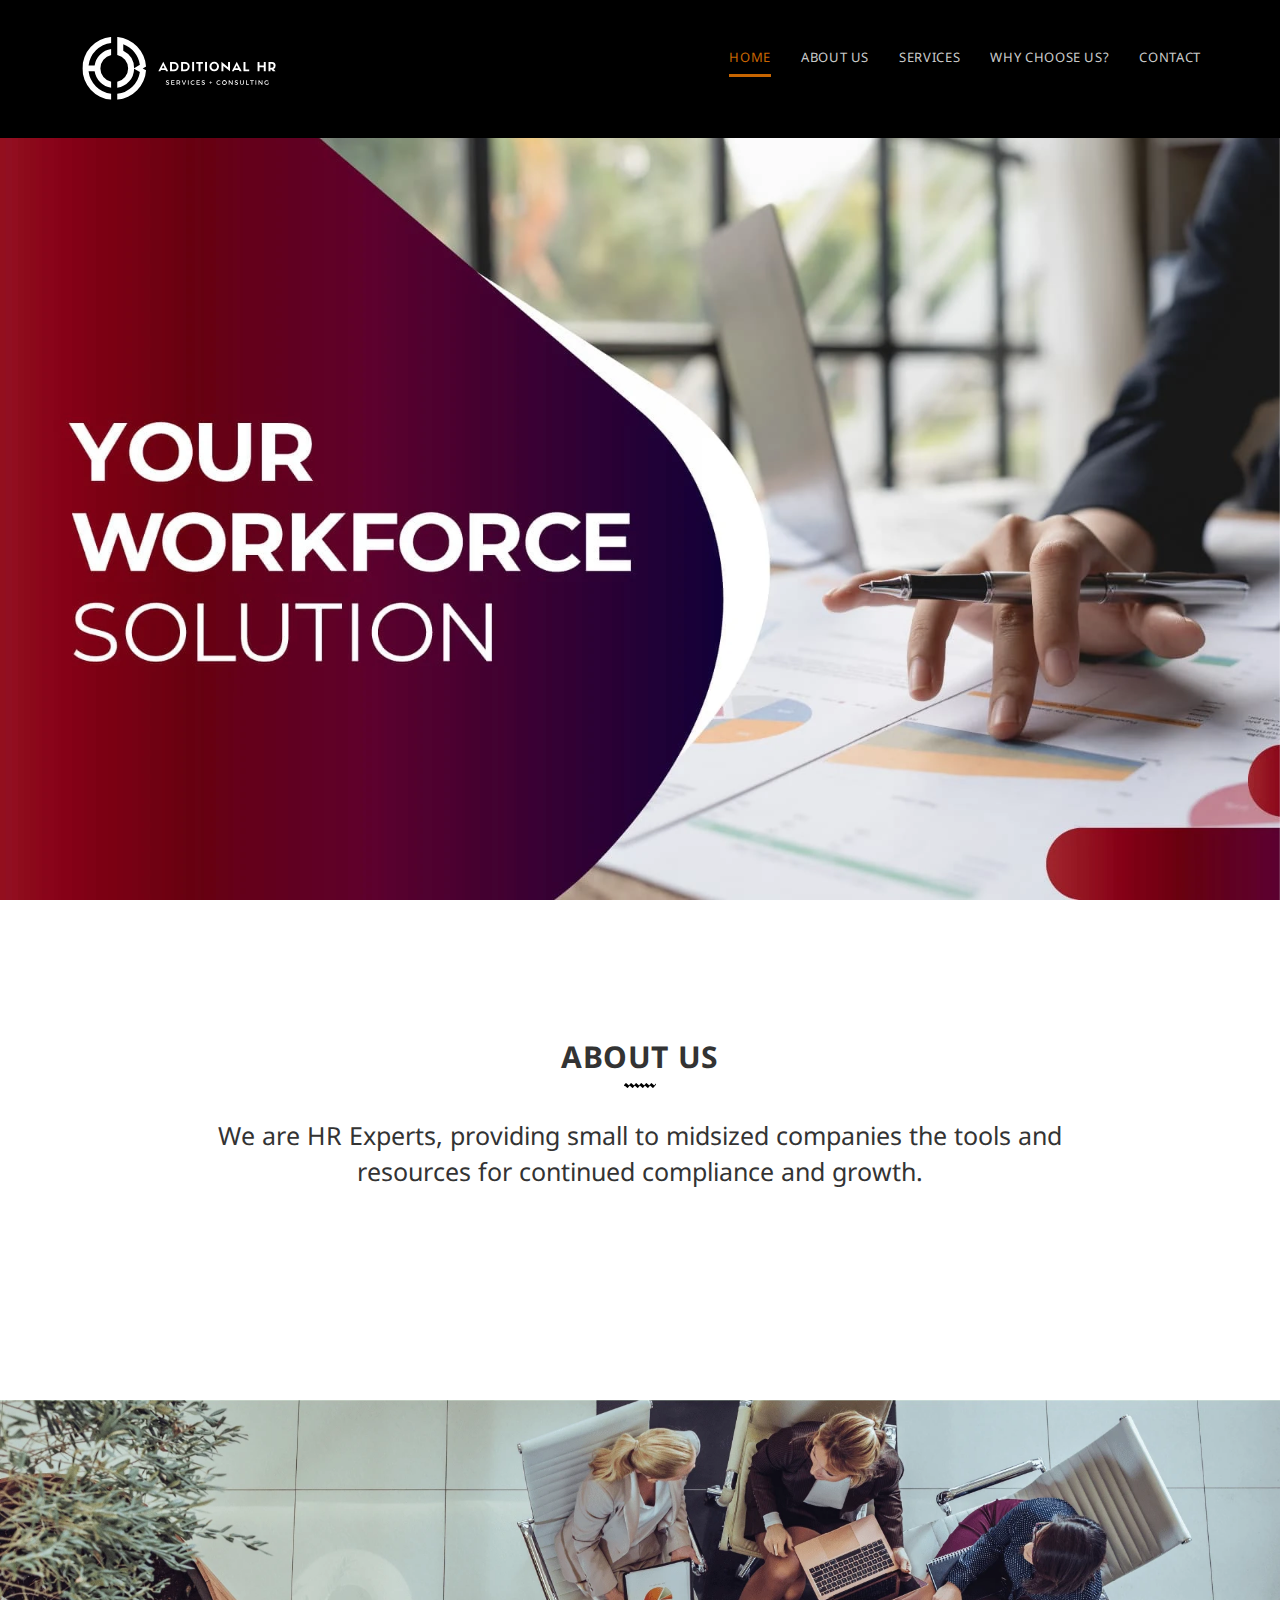
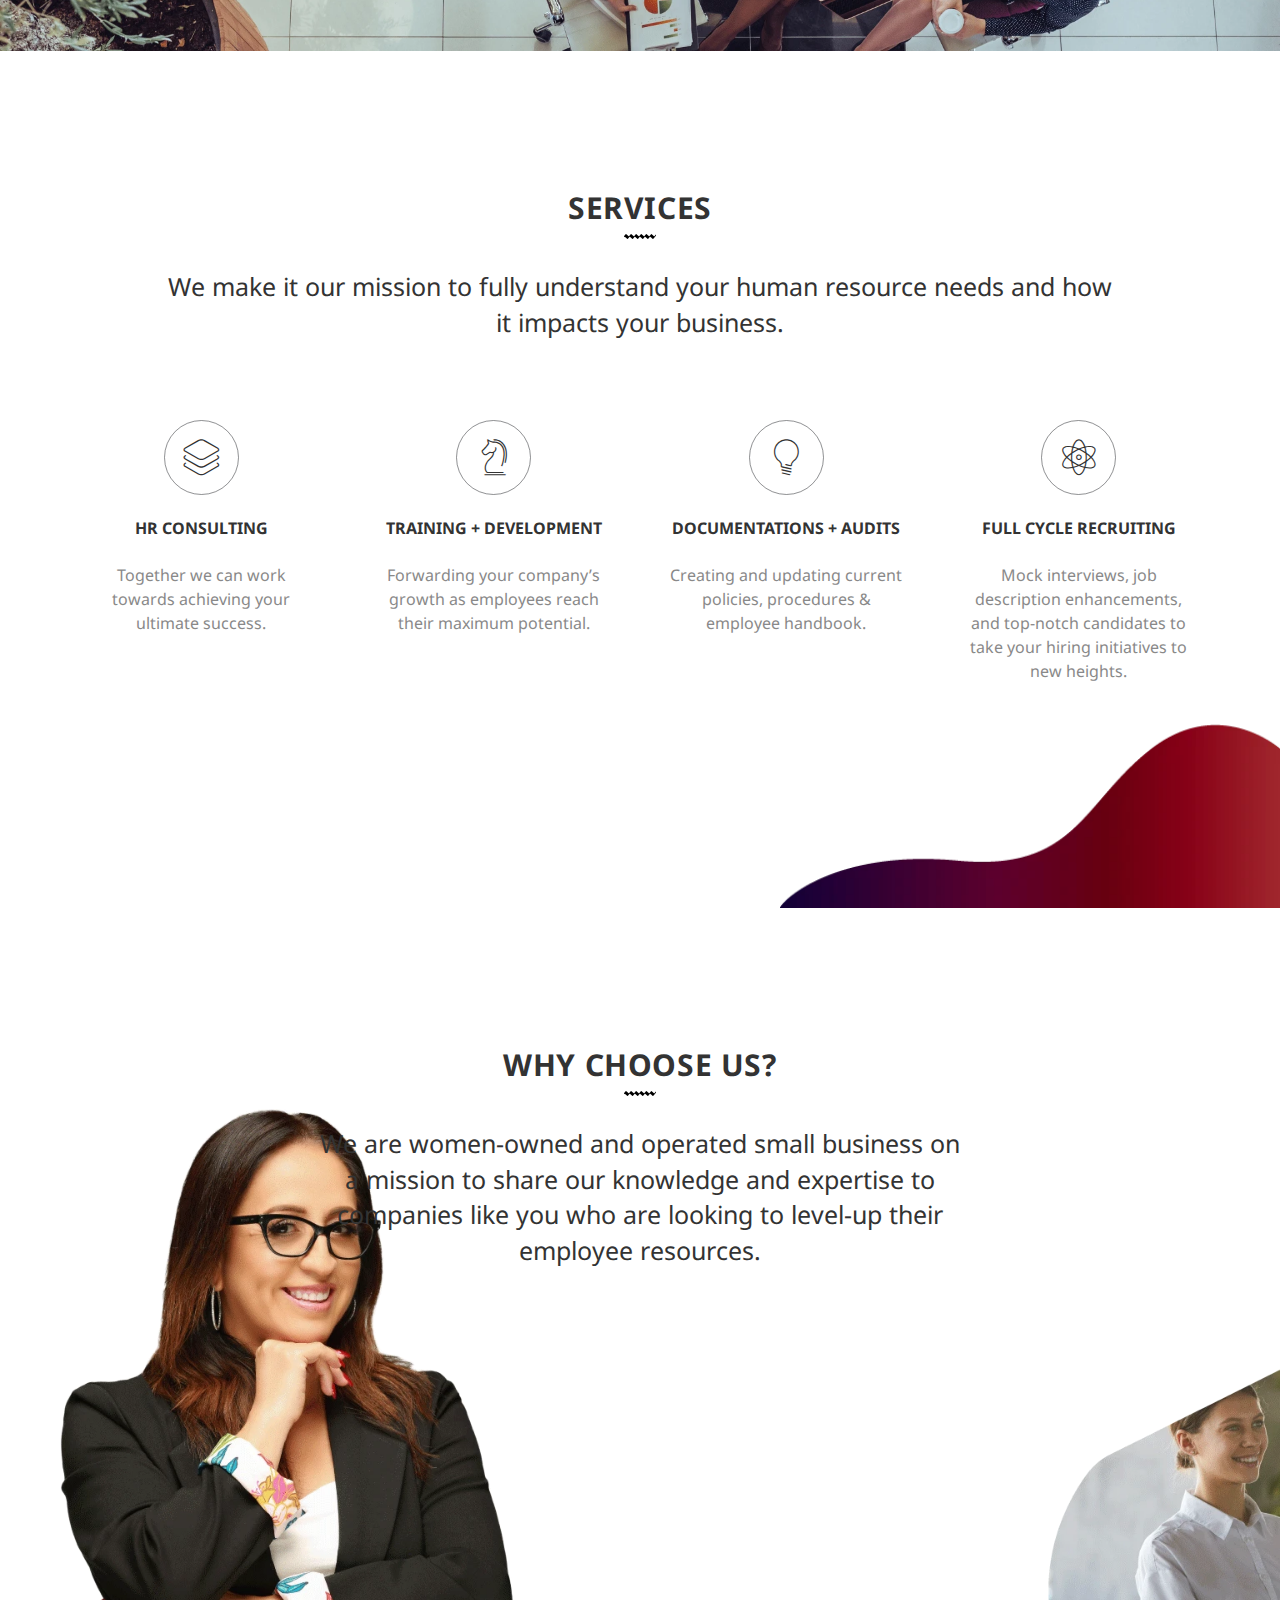
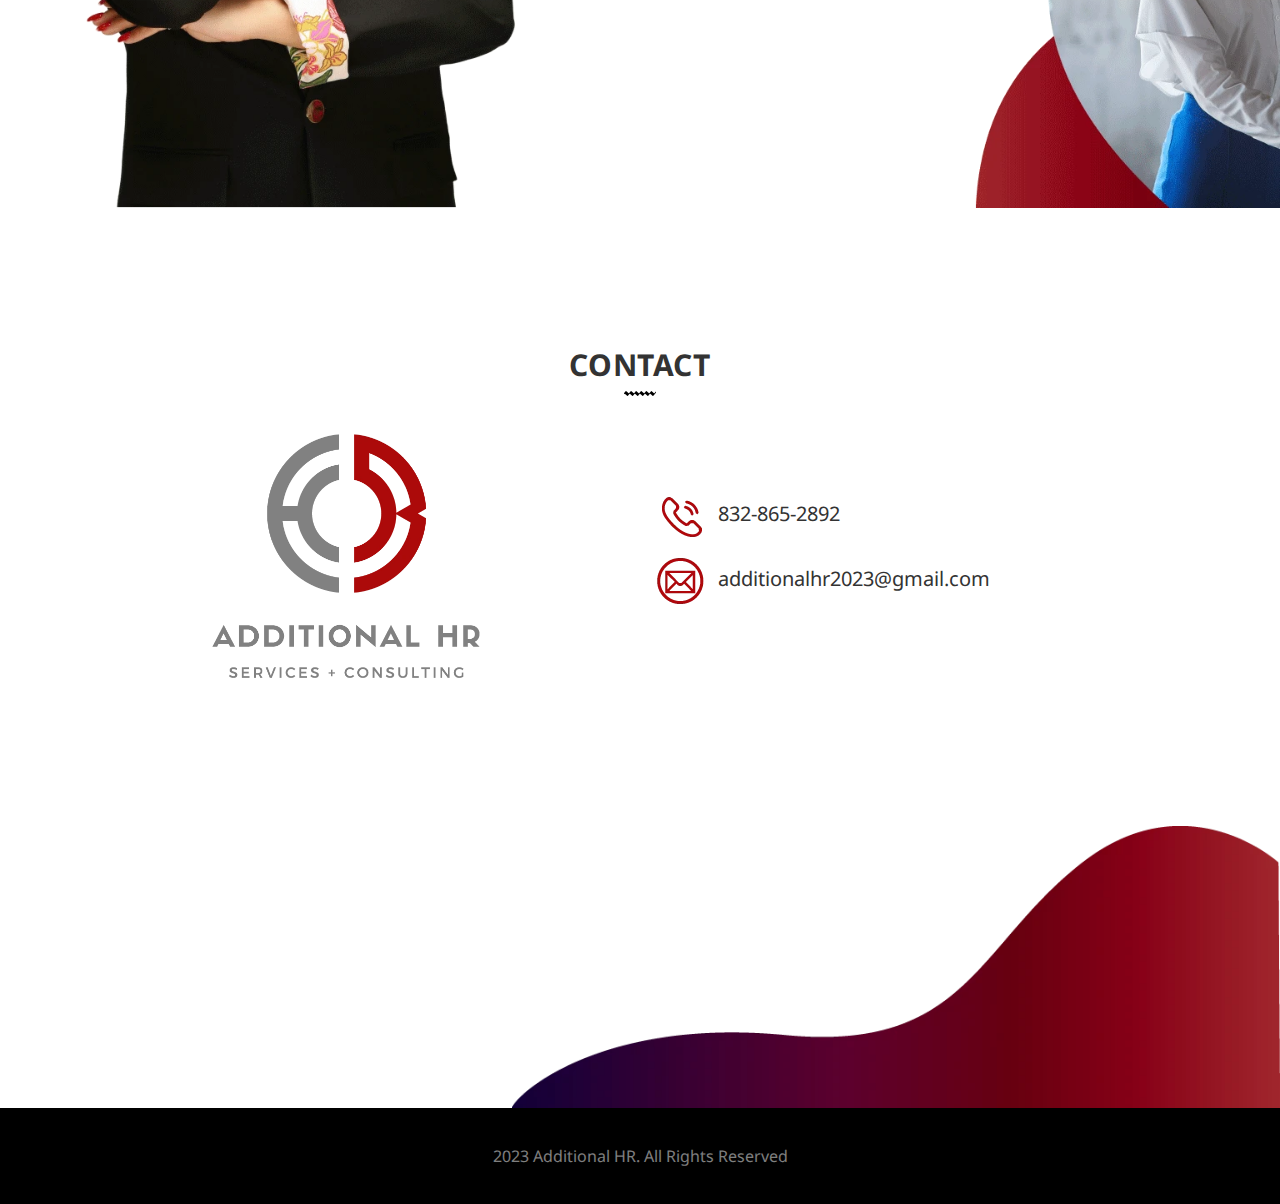
==== commit d01c7249: "Mobile adjustments" ====
--- a/index.html
+++ b/index.html
@@ -5,26 +5,26 @@
     <meta charset="utf-8">
     <meta name="viewport" content="width=device-width, initial-scale=1">
     <title>Additional HR</title>
-    <meta name="description" content="" />
-    <meta name="keywords" content="" />
+    <meta name="description" content="We are HR Experts, providing small to midsized companies the tools and resources for continued compliance and growth" />
+    <meta name="keywords" content="HR Experts" />
     <meta name="author" content="Alonso CT" />
     <link rel="shortcut icon" href="images/favicon.ico">
     <!--GOOGLE FONT-->
-    <link href="https://fonts.googleapis.com/css?family=Noto+Sans:400,400i,500,700" rel="stylesheet">
+    <link href="https://fonts.googleapis.com/css?family=Noto+Sans:400,400i,500,700&display=swap" rel="stylesheet">
     <!--ET-LINE-ICON-->
     <link rel="stylesheet" type="text/css" href="css/et-lineicon.css" />
     <!-- Materialdesign  Css-->
     <link rel="stylesheet" type="text/css" href="css/materialdesignicons.min.css" />
     <!-- popup-->
-    <link rel="stylesheet" href="css/magnific-popup.css" />
+    <!--<link rel="stylesheet" href="css/magnific-popup.css" />-->
     <!--slider image-->
-    <link href="css/owl.carousel.css" rel="stylesheet">
+    <!--<link href="css/owl.carousel.css" rel="stylesheet">
     <link href="css/owl.theme.css" rel="stylesheet">
-    <link href="css/owl.transitions.css" rel="stylesheet">
+    <link href="css/owl.transitions.css" rel="stylesheet">-->
     <link rel="stylesheet" type="text/css" href="css/bootstrap.min.css" />
     <link rel="stylesheet" type="text/css" href="css/style.css" />
     <!--Template Color-->
-    <link href="css/colors/default.css" rel="stylesheet">
+    <!--<link href="css/colors/default.css" rel="stylesheet">-->
     <!--Custom CSS--->
     <link href="css/custom.css" rel="stylesheet">
 </head>
@@ -40,7 +40,7 @@
                 </button>
                 <!-- LOGO -->
                 <a class="navbar-brand logo" href="index.html">
-                    <span class="img-content"><img lazy="auto" class="img-responsive" src="images/logoimagotipo-01.svg" alt="AdditionalHR" width="100%" height="100%"></span>
+                    <span class="img-content"><img loading="auto" class="img-responsive" src="images/logoimagotipo-01.svg" alt="AdditionalHR" width="100%" height="100%"></span>
                 </a>
             </div>
             <!-- end navbar-header -->
@@ -79,6 +79,9 @@
                     <!-- Item 1 -->
                     <div id="home-hero" class="item active slide-content" style="background-image: url('images/imagen1.webp'); min-height: 90vh;">
                         <div class="bg-overlay" style="display: none;"></div>
+                        <div class="only-mobile hidden-lg-up">
+                            <span class="img-content"><img src="images/home-hero-bg-mobile.webp" alt="Welcome - HR" class="img-responsive"></span>
+                        </div>
                     </div>
                 </div>
             </div>
@@ -91,6 +94,7 @@
             <div class="row">
                 <div class="text-center">
                     <h2 class="section-title mb-3">About Us</h2>
+                    <img src="images/title-border.png" alt="" class="img-responsive center-block" /> 
                 </div>
             </div>
             <div class="row">
@@ -106,7 +110,7 @@
         <div class="container-fluid p-0">
             <div class="row-fluid">
                 <div class="col-full">
-                    <img src="images/women-01.webp" alt="" class="img-responsive center-block">
+                    <img src="images/women-01.webp" alt="About US" width="100%" height="100%" loading="auto" class="img-responsive center-block">
                 </div>
             </div>
         </div>
@@ -118,6 +122,7 @@
             <div class="row">
                 <div class="text-center">
                     <h2 class="section-title mb-3">Services</h2>
+                    <img src="images/title-border.png" alt="" class="img-responsive center-block" /> 
                 </div>
             </div>
             <div class="row">
@@ -206,45 +211,47 @@
     <section class="section" id="whychooseus" style="height: 100vh; background: url(images/whychooseus.webp) no-repeat 0px 0px / cover;">
         <div class="container">
             <div class="row">
-                <div class="container">
-                    <div class="row">
-                        <div class="text-center">
-                            <h2 class="section-title mb-3">WHY CHOOSE US?</h2>
-                        </div>
-                    </div>
-                    <div class="row">
-                        <div class="col-md-7 m-auto text-center">
-                            <p class="as-title mt-5">We are women-owned and operated small business on a mission to share our knowledge and expertise to companies like you who are looking to level-up their employee resources.</p>
-                        </div>
+                <div class="text-center">
+                    <h2 class="section-title mb-3">WHY CHOOSE US?</h2>
+                    <img src="images/title-border.png" alt="" class="img-responsive center-block" /> 
+                </div>
+                <div class="col-md-7 m-auto text-center">
+                    <p class="as-title mt-5">We are women-owned and operated small business on a mission to share our knowledge and expertise to companies like you who are looking to level-up their employee resources.</p>
+                </div>
+            </div>
+            <div class="row">
+                <div class="col-md-12">
+                    <div class="only-mobile hidden-lg-up">
+                        <span class="img-content"><img src="images/services-bg-mobile.webp" alt="Why choose us - HR" class="img-responsive img-section"></span>
                     </div>
                 </div>
             </div>
         </div>
     </section>
     <!--END WHY CHOOSE US SECTION-->
-
     <!--START CONTACT-US SECTION-->
     <section class="section" id="contact-us" style="height: 100vh; background: url(images/forma-contact-01.webp) no-repeat right bottom / 60%">
-                <div class="container">
-                    <div class="row">
-                        <div class="text-center">
-                            <h2 class="section-title mb-3">CONTACT</h2>
-                        </div>
-                    </div>
-                    <div class="row d-flex flex-wrap">
-                        <div class="col-md-6 col-xs-10 col-sm-10 m-auto text-center" id="contact-us-img">
-                            <span class="img-content m-auto">
-                                <img lazy="auto" class="img-responsive" width="100%" height="100%" src="images/logo-color-01.webp" alt="CONTACT US">
-                            </span>
-                        </div>
-                        <div class="col-md-6 col-xs-12 col-sm-12 m-auto text-left" id="contact-us-channels">
-                            <p><i><img src="images/phoneicon-01.webp" width="100%" height="100%" alt="Call Us"></i> 
-                                <a href="tel:8328652892" title="Call-us">832-865-2892</a></p>
-                            <p><i><img src="images/mail-icon-01.webp" width="100%" height="100%" alt="Mail Us"></i> 
-                                <a href="mailto:additionalhr2023@gmail.com" title="Write-us">additionalhr2023@gmail.com</a></p>
-                        </div>
-                    </div>
-                </div>
+        <div class="container">
+            <div class="row">
+                <div class="text-center mb-5">
+                    <h2 class="section-title">CONTACT</h2>
+                    <img src="images/title-border.png" alt="" class="img-responsive center-block" /> 
+                </div>
+            </div>
+            <div class="row d-flex flex-wrap">
+                <div class="col-md-6 col-xs-10 col-sm-10 m-auto text-center" id="contact-us-img">
+                    <span class="img-content m-auto">
+                        <img loading="auto" class="img-responsive" width="100%" height="100%" src="images/logo-color-01.webp" alt="CONTACT US">
+                    </span>
+                </div>
+                <div class="col-md-6 col-xs-12 col-sm-12 m-auto text-left" id="contact-us-channels">
+                    <p><i><img src="images/phoneicon-01.webp" width="100%" height="100%" alt="Call Us"></i>
+                        <a href="tel:8328652892" title="Call-us">832-865-2892</a></p>
+                    <p><i><img src="images/mail-icon-01.webp" width="100%" height="100%" alt="Mail Us"></i>
+                        <a href="mailto:additionalhr2023@gmail.com" title="Write-us">additionalhr2023@gmail.com</a></p>
+                </div>
+            </div>
+        </div>
     </section>
     <!--END CONTACT-US SECTION-->
     <!--start footer-->
@@ -273,11 +280,11 @@
     <script src="js/jquery-2.1.4.min.js"></script>
     <script src="js/bootstrap.min.js"></script>
     <!-- Jquery stellar for Parallax -->
-    <script src="js/parallax.min.js" async></script>
+    <!--<script src="js/parallax.min.js" async></script>-->
     <!-- Jquery easing -->
     <script type="text/javascript" src="js/jquery.easing.1.3.min.js"></script>
+    <script src="js/jquery.counterup.min.js" type="text/javascript" async></script>
     <script src="js/waypoints.min.js" type="text/javascript"></script>
-    <script src="js/jquery.counterup.min.js" type="text/javascript" async></script>
     <script type="text/javascript" src="js/isotope.js" async></script>
     <script type="text/javascript" src="js/imagesloaded.pkgd.min.js" async></script>
     <script type="text/javascript" src="js/jquery.magnific-popup.min.js" async></script>
--- a/css/custom.css
+++ b/css/custom.css
@@ -1 +1 @@
-.section,section{padding-top:120px!important}.section#home,section#home{margin-top:90px;padding-top:0!important}p{font-size:1.6rem}.img-content{width:inherit;display:block}.as-title{font-size:2.5rem;font-weight:400}.navbar.navbar-custom{background:#000}.navbar .navbar-nav{margin-top:20px}.navbar .navbar-nav li.active a{border-color:#c76501!important;color:#c76501!important}.navbar .navbar-brand.logo{display:block;height:auto}.navbar .navbar-brand.logo .img-content{width:200px;display:block}#home .carousel-inner .slide-content{position:relative}#home .carousel-inner .slide-content.item{height:fit-content}#home #img-hero-1{width:100%;max-width:700px}#home #img-hero-2{position:absolute;width:auto;right:-10px;bottom:0;left:auto}#contact-us p a{font-size:2rem;color:#333;margin-left:8px;display:inline-block}#contact-us p a:hover{text-decoration:underline!important}#contact-us p i{display:inline-block}footer.bg-dark{background-color:#000!important}@media only screen and (max-device-width:767px){.section{padding-top:80px}p{font-size:1.4rem}.as-title{font-size:2rem;font-weight:400}#home #home-hero{background:url(../images/imagen1.webp) no-repeat 0 0/cover!important;height:400px}#home .img-content{display:none}#whychooseus{background-position:0 160px!important}#contact-us p a{font-size:1.8rem}#contact-us #contact-us-channels{margin-top:30px!important}}+.section,section{padding-top:120px!important}.section#home,section#home{margin-top:90px;padding-top:0!important}p{font-size:1.6rem}.img-content{width:inherit;display:block}.as-title{font-size:2.5rem;font-weight:400}.navbar.navbar-custom{background:#000}.navbar .navbar-nav{margin-top:20px}.navbar .navbar-nav li.active a{border-color:#c76501!important;color:#c76501!important}.navbar .navbar-brand.logo{display:block;height:auto}.navbar .navbar-brand.logo .img-content{width:200px;display:block}#home .carousel-inner .slide-content{position:relative}#home .carousel-inner .slide-content.item{height:fit-content}#home #img-hero-1{width:100%;max-width:700px}#home #img-hero-2{position:absolute;width:auto;right:-10px;bottom:0;left:auto}#contact-us p a{font-size:2rem;color:#333;margin-left:8px;display:inline-block}#contact-us p a:hover{text-decoration:underline!important}#contact-us p i{display:inline-block}footer.bg-dark{background-color:#000!important}.hidden-lg-up{display:none}@media only screen and (max-device-width:767px){.section{padding-top:60px!important}.only-mobile{display:block!important}p{font-size:1.4rem}.as-title{font-size:1.8rem;font-weight:400}#home #home-hero{background:0 0!important;height:fit-content;min-height:100%!important}#home #home-hero img{width:100%}#whychooseus{background:0 0!important;height:fit-content!important}#whychooseus .row img.section-img{width:100%}#contact-us p a{font-size:1.8rem}#contact-us #contact-us-channels{margin-top:30px!important}}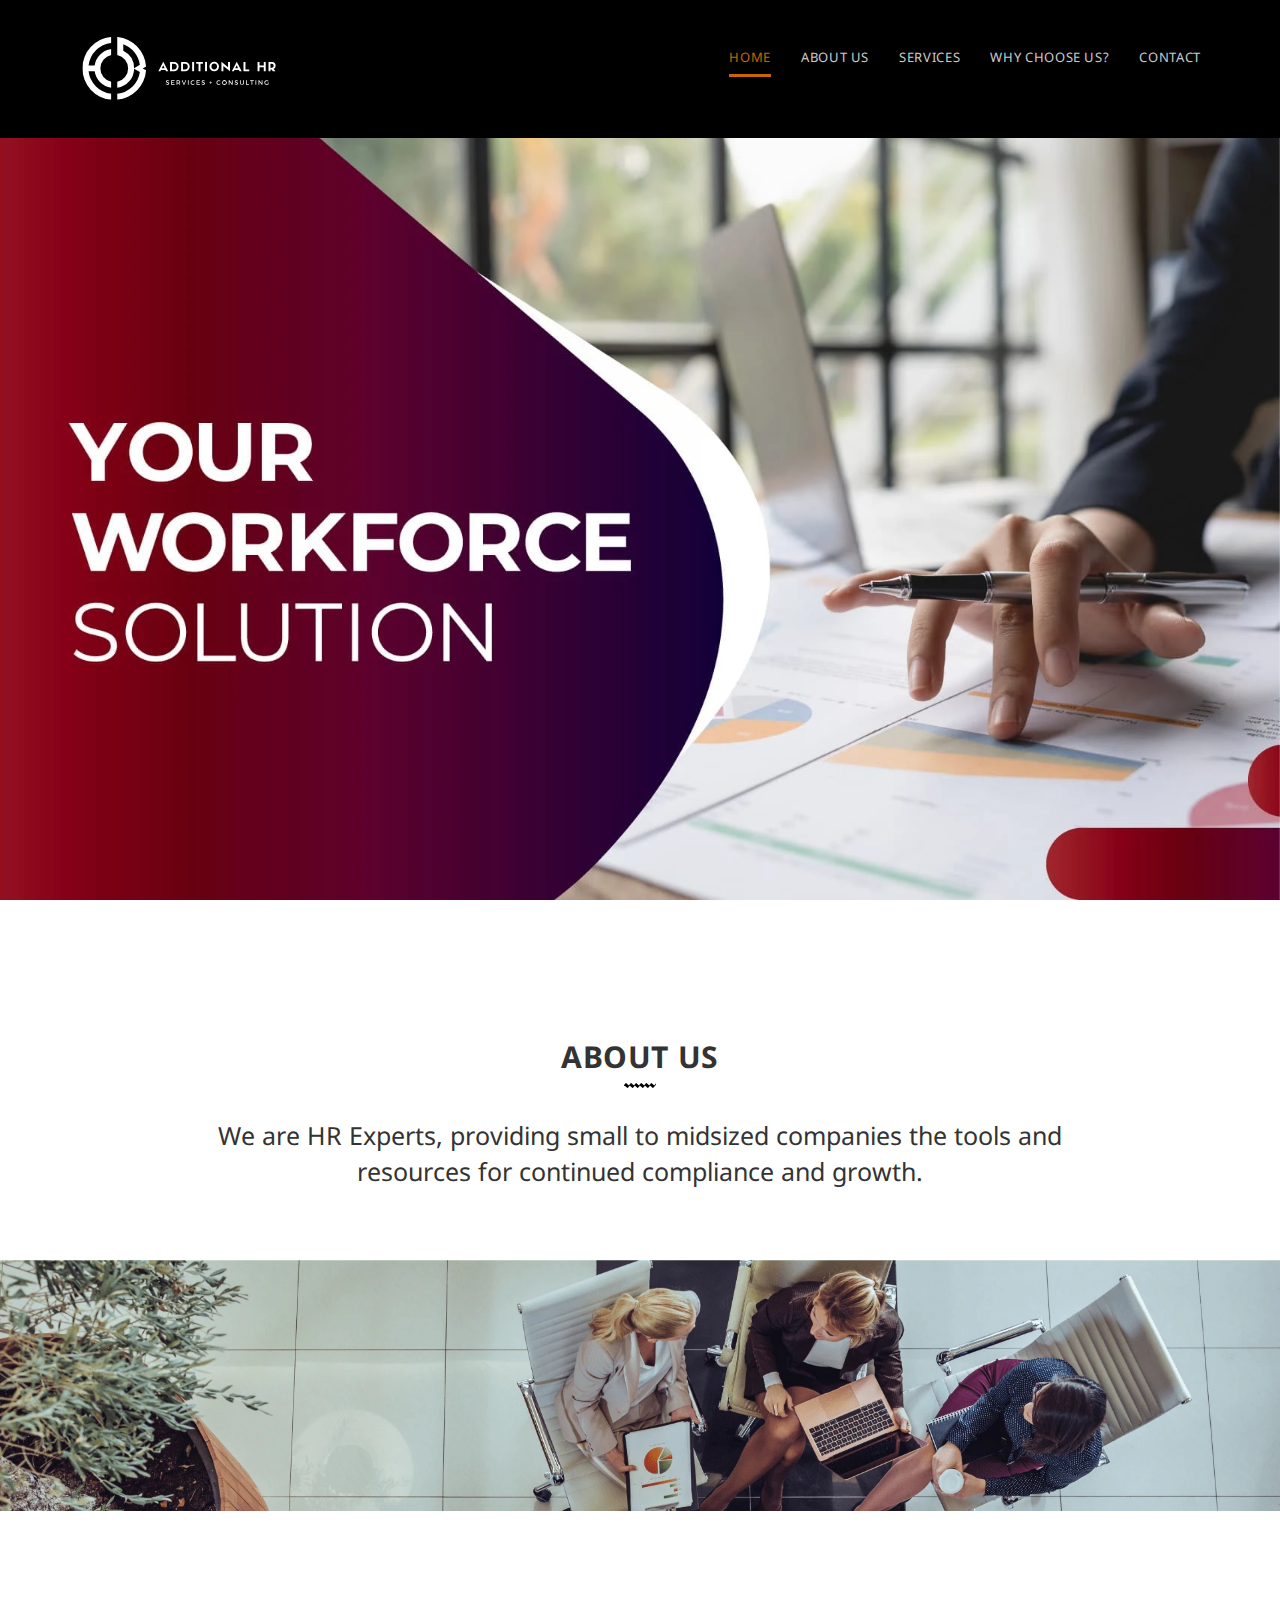
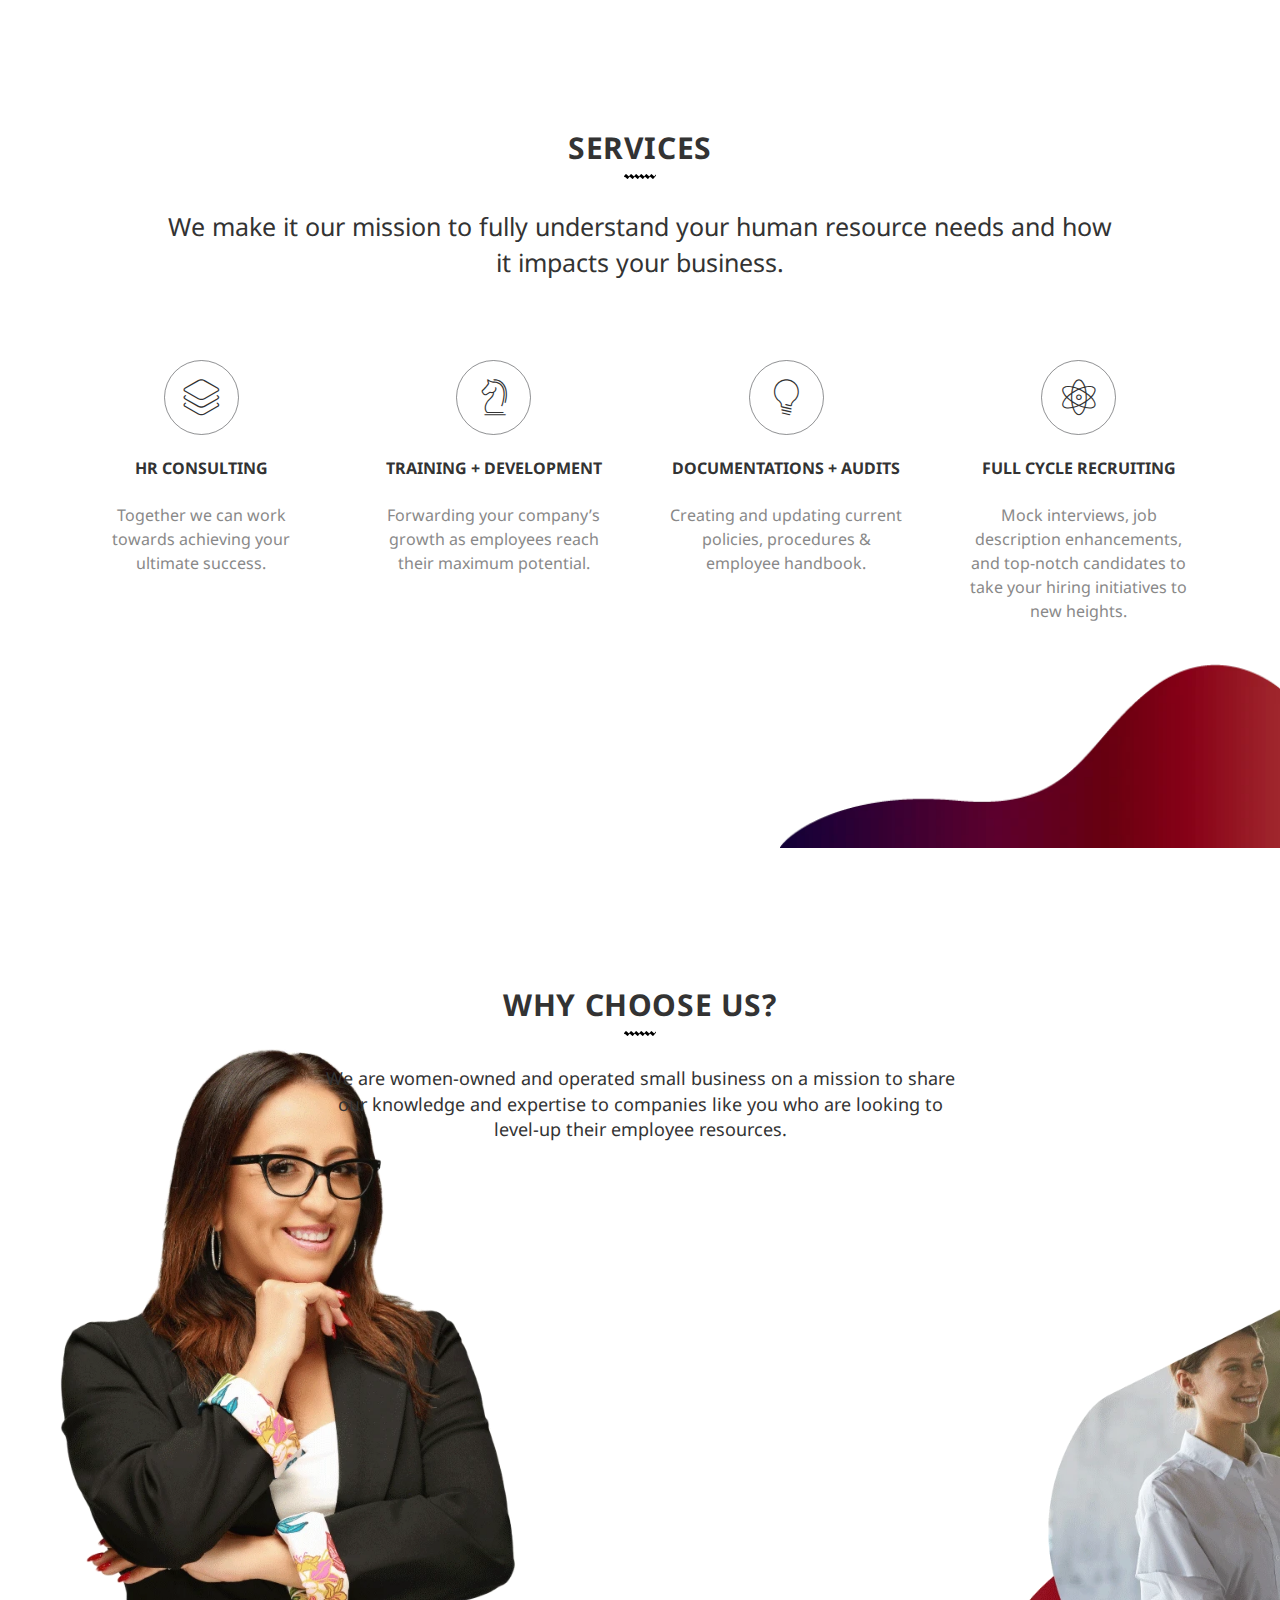
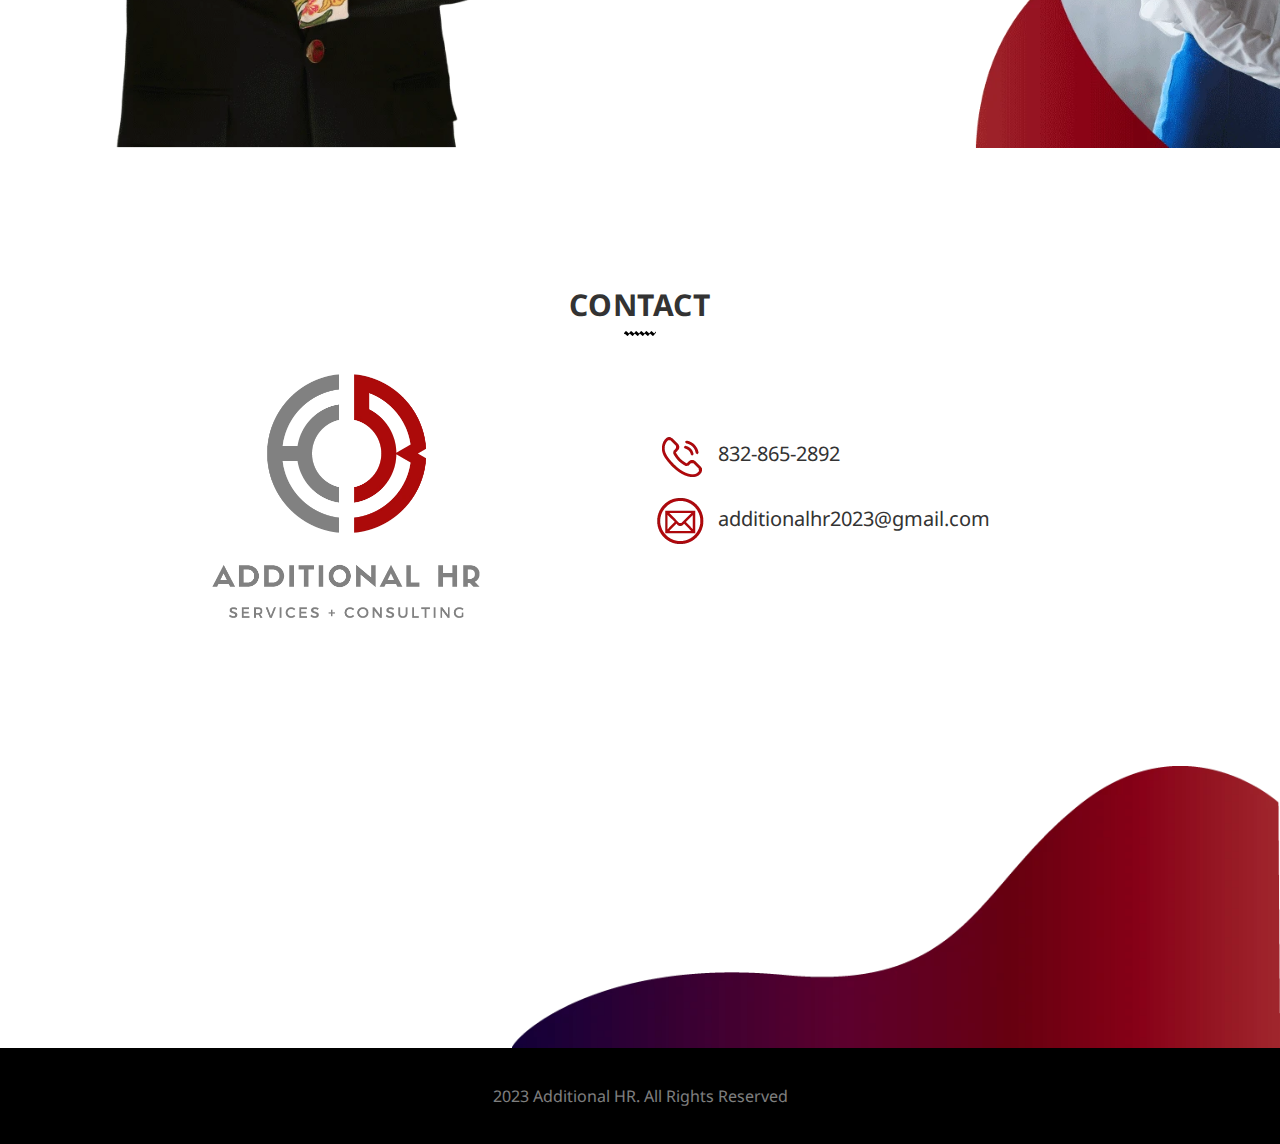
==== commit abea5168: "ajustes casi finales" ====
--- a/index.html
+++ b/index.html
@@ -94,7 +94,7 @@
             <div class="row">
                 <div class="text-center">
                     <h2 class="section-title mb-3">About Us</h2>
-                    <img src="images/title-border.png" alt="" class="img-responsive center-block" /> 
+                    <img src="images/title-border.png" alt="" class="img-responsive center-block" />
                 </div>
             </div>
             <div class="row">
@@ -103,26 +103,22 @@
                 </div>
             </div>
         </div>
+        <div class="container-fluid p-0 mt-5">
+            <div class="row-fluid mt-5">
+                <div class="col-full mt-5">
+                    <img src="images/women-01.webp" alt="About US" width="100%" height="100%" loading="auto" class="img-responsive center-block">
+                </div>
+            </div>
+        </div>
     </section>
     <!--END ABOUT US-->
-    <!--START IMAGE-->
-    <section>
-        <div class="container-fluid p-0">
-            <div class="row-fluid">
-                <div class="col-full">
-                    <img src="images/women-01.webp" alt="About US" width="100%" height="100%" loading="auto" class="img-responsive center-block">
-                </div>
-            </div>
-        </div>
-    </section>
-    <!--END IMAGE-->
     <!--START SERVICES SECTION-->
     <section class="section" id="services" style="background: url(images/figura2-02.webp) no-repeat right bottom / 500px;padding-bottom: 200px;">
         <div class="container">
             <div class="row">
                 <div class="text-center">
                     <h2 class="section-title mb-3">Services</h2>
-                    <img src="images/title-border.png" alt="" class="img-responsive center-block" /> 
+                    <img src="images/title-border.png" alt="" class="img-responsive center-block" />
                 </div>
             </div>
             <div class="row">
@@ -213,7 +209,7 @@
             <div class="row">
                 <div class="text-center">
                     <h2 class="section-title mb-3">WHY CHOOSE US?</h2>
-                    <img src="images/title-border.png" alt="" class="img-responsive center-block" /> 
+                    <img src="images/title-border.png" alt="" class="img-responsive center-block" />
                 </div>
                 <div class="col-md-7 m-auto text-center">
                     <p class="as-title mt-5">We are women-owned and operated small business on a mission to share our knowledge and expertise to companies like you who are looking to level-up their employee resources.</p>
@@ -222,7 +218,7 @@
             <div class="row">
                 <div class="col-md-12">
                     <div class="only-mobile hidden-lg-up">
-                        <span class="img-content"><img src="images/services-bg-mobile.webp" alt="Why choose us - HR" class="img-responsive img-section"></span>
+                        <span class="img-content"><img src="images/whychooseus720x360-01.webp" alt="Why choose us - HR" class="img-responsive img-section"></span>
                     </div>
                 </div>
             </div>
@@ -235,7 +231,7 @@
             <div class="row">
                 <div class="text-center mb-5">
                     <h2 class="section-title">CONTACT</h2>
-                    <img src="images/title-border.png" alt="" class="img-responsive center-block" /> 
+                    <img src="images/title-border.png" alt="" class="img-responsive center-block" />
                 </div>
             </div>
             <div class="row d-flex flex-wrap">
--- a/css/custom.css
+++ b/css/custom.css
@@ -1 +1 @@
-.section,section{padding-top:120px!important}.section#home,section#home{margin-top:90px;padding-top:0!important}p{font-size:1.6rem}.img-content{width:inherit;display:block}.as-title{font-size:2.5rem;font-weight:400}.navbar.navbar-custom{background:#000}.navbar .navbar-nav{margin-top:20px}.navbar .navbar-nav li.active a{border-color:#c76501!important;color:#c76501!important}.navbar .navbar-brand.logo{display:block;height:auto}.navbar .navbar-brand.logo .img-content{width:200px;display:block}#home .carousel-inner .slide-content{position:relative}#home .carousel-inner .slide-content.item{height:fit-content}#home #img-hero-1{width:100%;max-width:700px}#home #img-hero-2{position:absolute;width:auto;right:-10px;bottom:0;left:auto}#contact-us p a{font-size:2rem;color:#333;margin-left:8px;display:inline-block}#contact-us p a:hover{text-decoration:underline!important}#contact-us p i{display:inline-block}footer.bg-dark{background-color:#000!important}.hidden-lg-up{display:none}@media only screen and (max-device-width:767px){.section{padding-top:60px!important}.only-mobile{display:block!important}p{font-size:1.4rem}.as-title{font-size:1.8rem;font-weight:400}#home #home-hero{background:0 0!important;height:fit-content;min-height:100%!important}#home #home-hero img{width:100%}#whychooseus{background:0 0!important;height:fit-content!important}#whychooseus .row img.section-img{width:100%}#contact-us p a{font-size:1.8rem}#contact-us #contact-us-channels{margin-top:30px!important}}+.section,section{padding-top:120px!important}.section#home,section#home{margin-top:90px;padding-top:0!important}p{font-size:1.6rem}.img-content{width:inherit;display:block}.as-title{font-size:2.5rem;font-weight:400}.navbar.navbar-custom{background:#000}.navbar .navbar-nav{margin-top:20px}.navbar .navbar-nav li.active a{border-color:#c76501!important;color:#c76501!important}.navbar .navbar-brand.logo{display:block;height:auto}.navbar .navbar-brand.logo .img-content{width:200px;display:block}.open-menu .mdi-menu:before{content:"\F156"}#home .carousel-inner .slide-content{position:relative}#home .carousel-inner .slide-content.item{height:fit-content}#home #img-hero-1{width:100%;max-width:700px}#home #img-hero-2{position:absolute;width:auto;right:-10px;bottom:0;left:auto}#whychooseus .as-title{font-size:1.8rem}#contact-us p a{font-size:2rem;color:#333;margin-left:8px;display:inline-block}#contact-us p a:hover{text-decoration:underline!important}#contact-us p i{display:inline-block}footer.bg-dark{background-color:#000!important}.hidden-lg-up{display:none}@media only screen and (max-device-width:767px){.only-mobile{display:block!important}p{font-size:1.4rem}.as-title{font-size:1.6rem;font-weight:400}#home #home-hero{background:0 0!important;height:fit-content;min-height:100%!important}#home #home-hero img{width:100%}#whychooseus{background:0 0!important;height:fit-content!important}#whychooseus .row img.section-img{width:100%}#contact-us p a{font-size:1.8rem}#contact-us #contact-us-channels{margin-top:30px!important}}